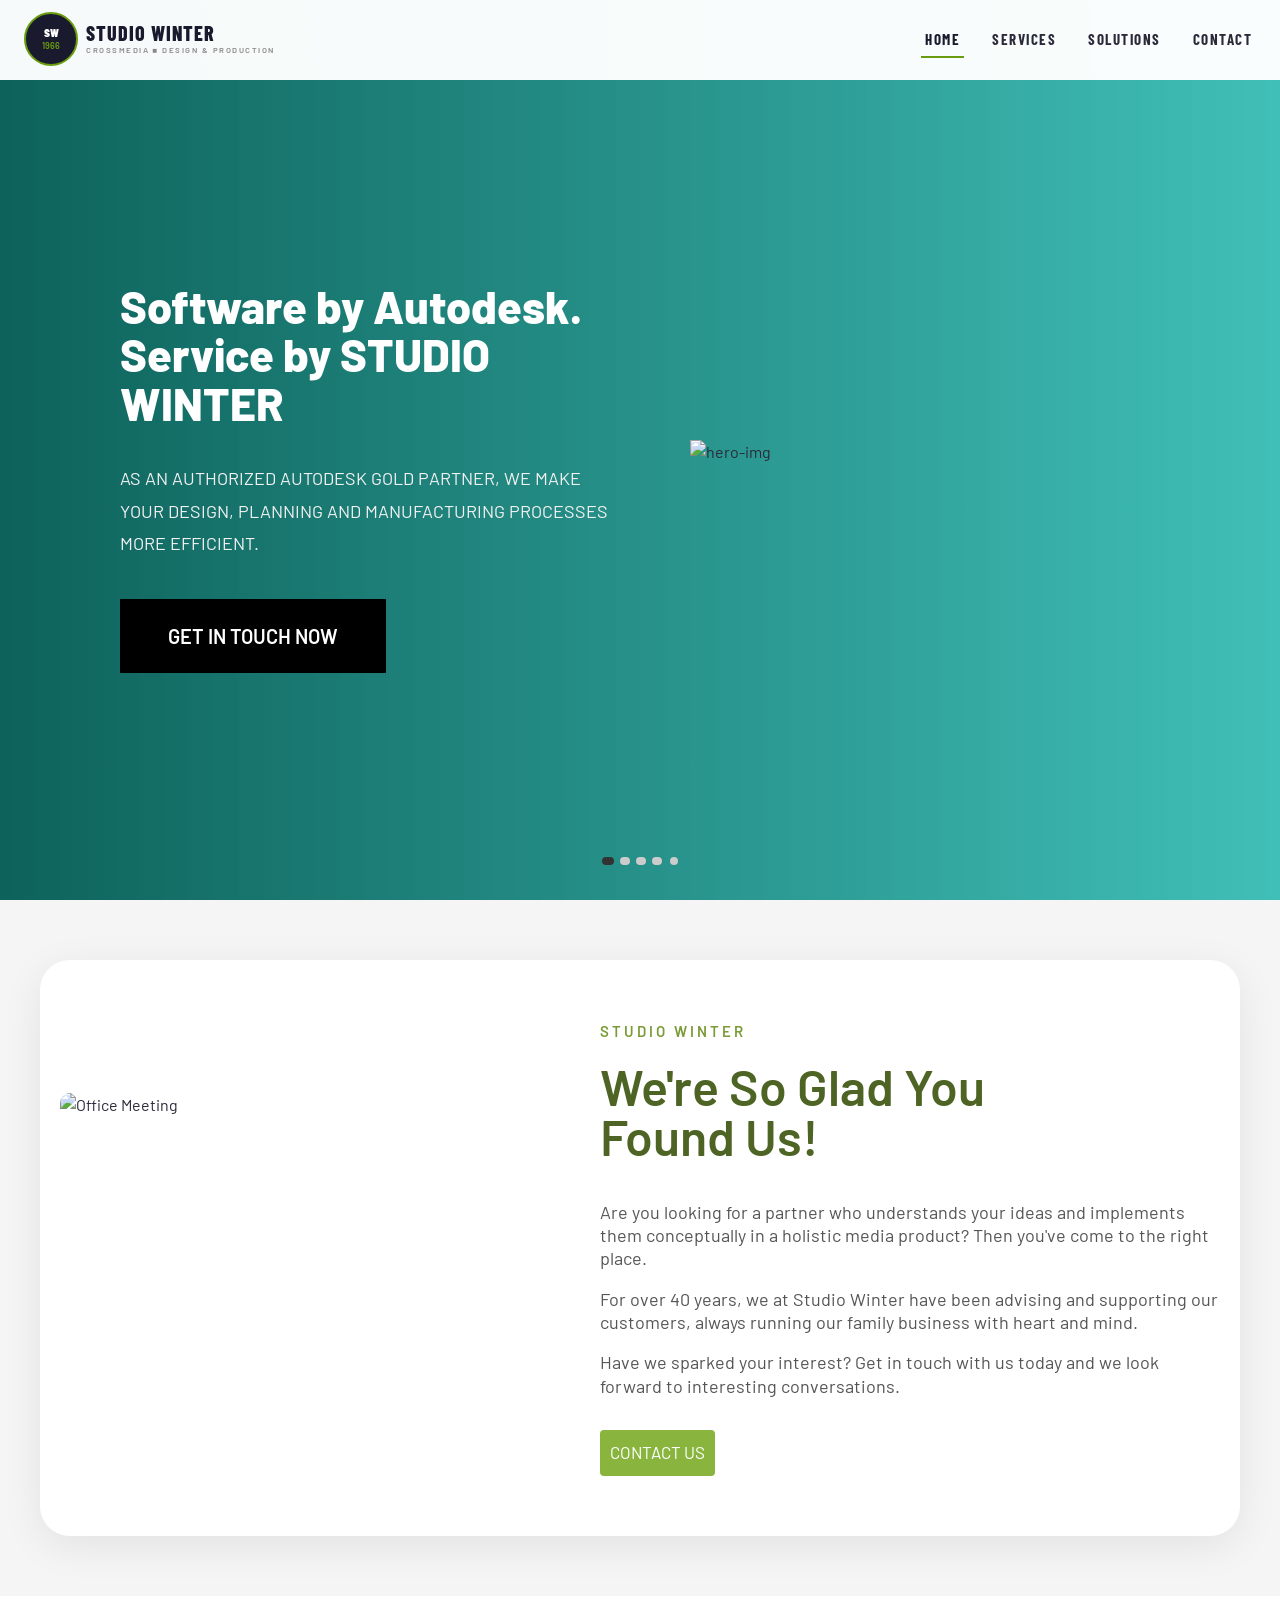
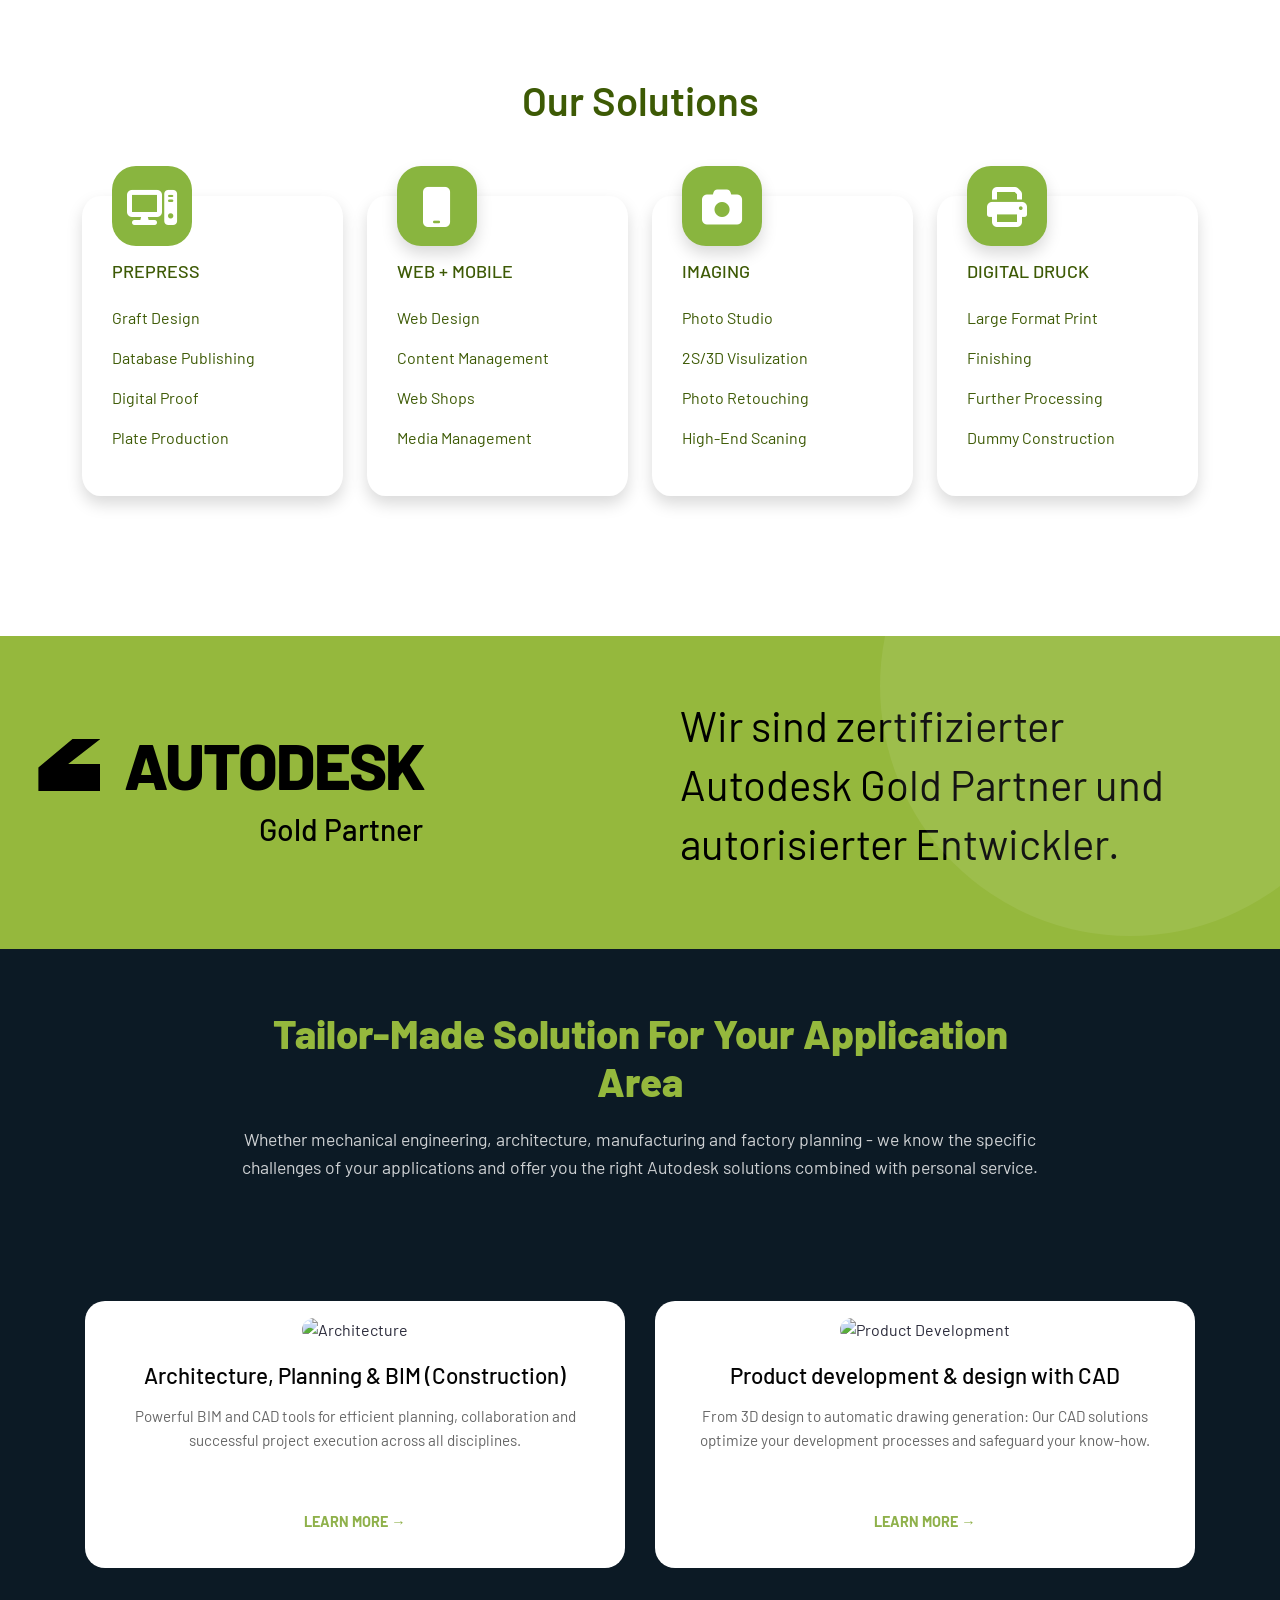
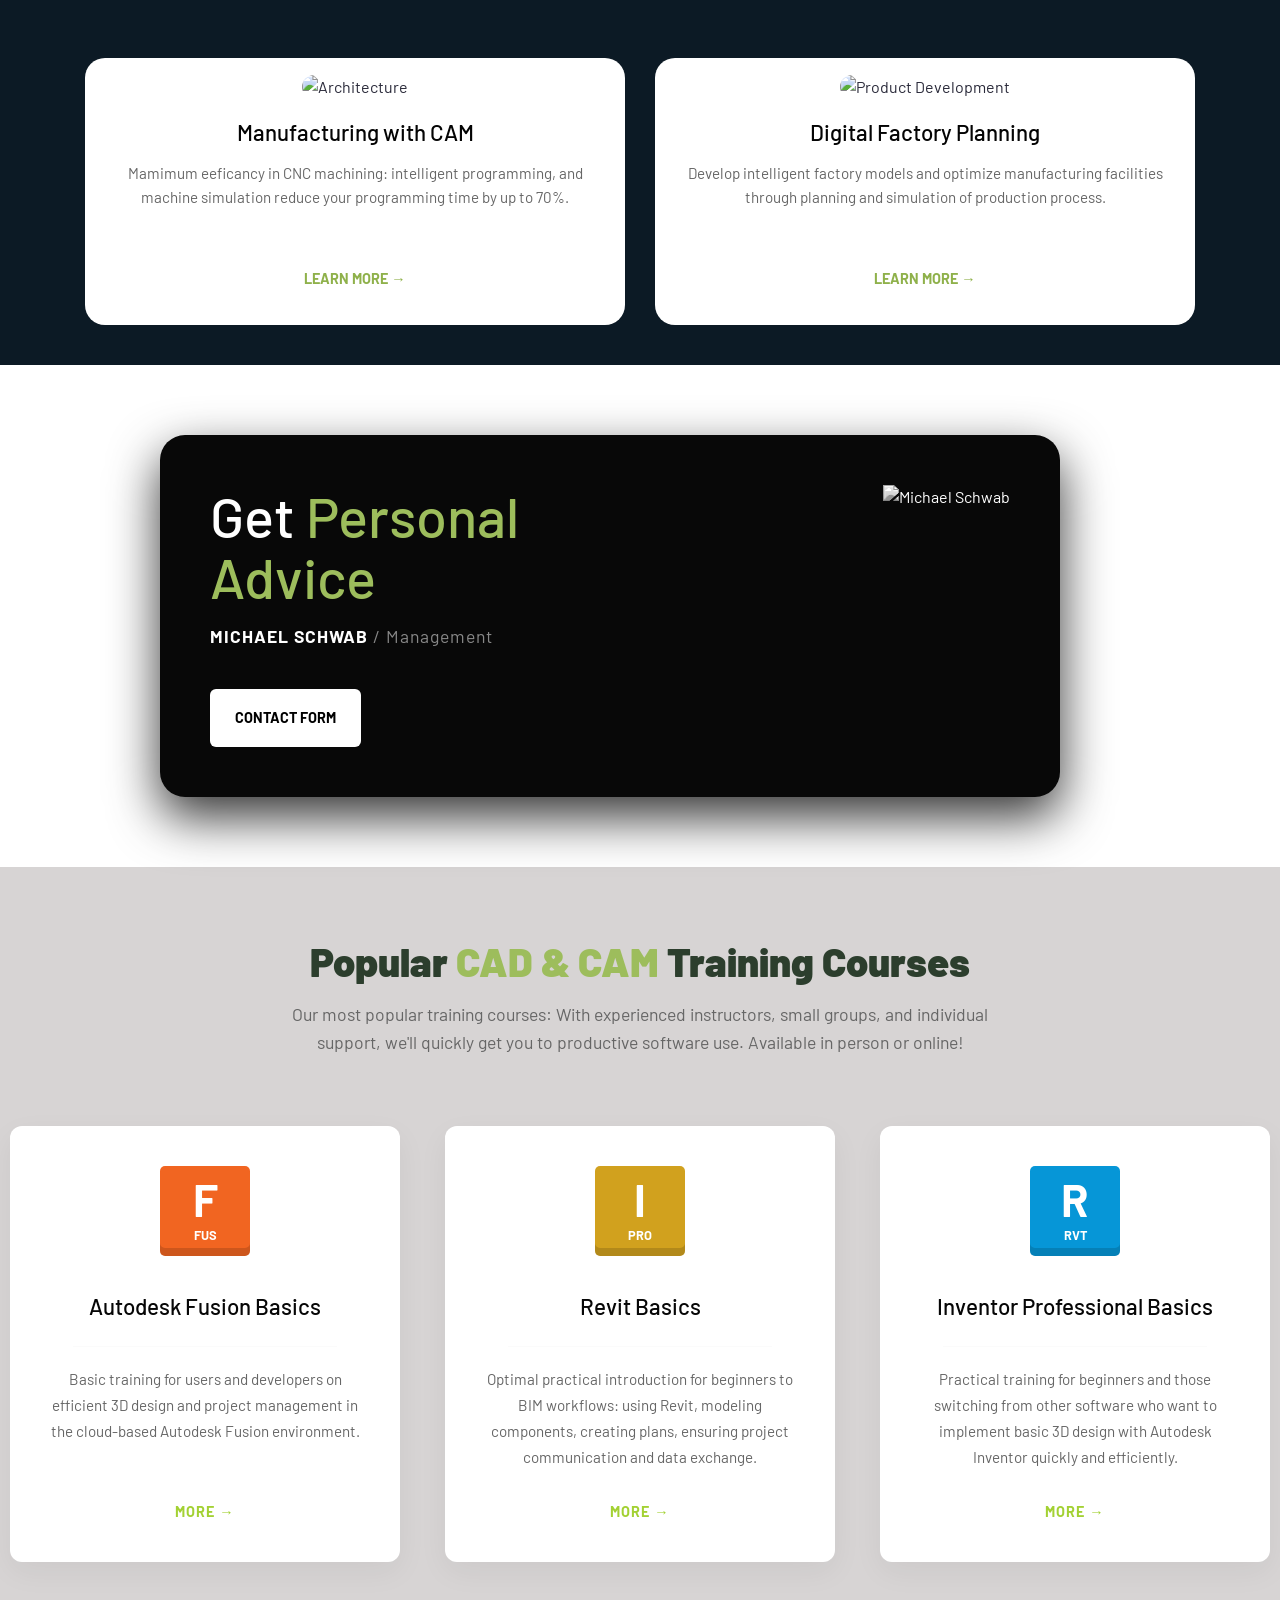
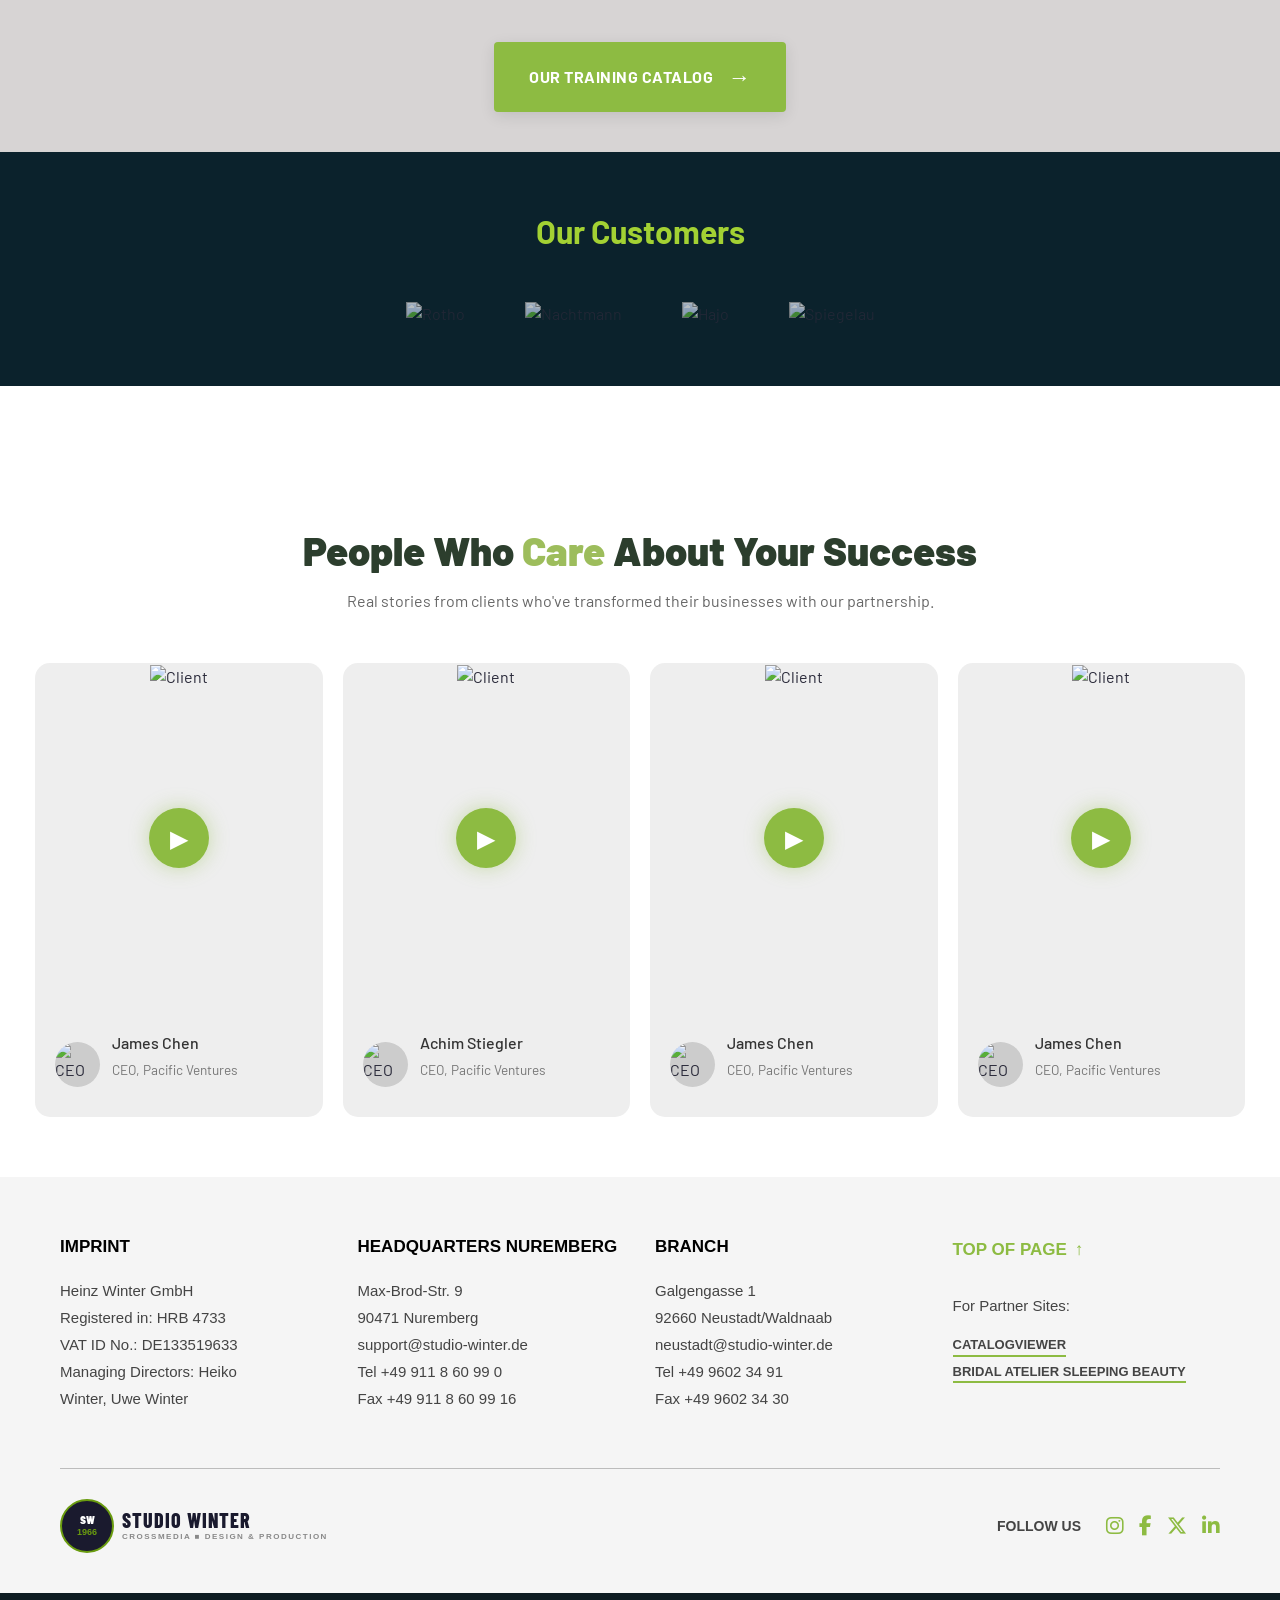
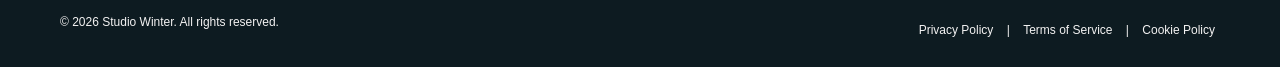
==== index.html @ 92b93064 "Add files via upload" ====
<!DOCTYPE html>
<html lang="en">
<head>
  <meta charset="UTF-8" />
  <meta name="viewport" content="width=device-width, initial-scale=1.0"/>
  <title>Studio Winter – Crossmedia Design & Production</title>
  <link rel="stylesheet" href="https://cdn.jsdelivr.net/npm/bootstrap@5.3.3/dist/css/bootstrap.min.css"/>
  <link rel="stylesheet" href="https://cdnjs.cloudflare.com/ajax/libs/font-awesome/6.5.0/css/all.min.css"/>
  <link href="https://fonts.googleapis.com/css2?family=Barlow+Condensed:wght@400;600;700;800&family=Barlow:wght@300;400;500;600&display=swap" rel="stylesheet"/>
  <link rel="stylesheet" href="style.css"/>
</head>
<body>

<!-- NAVBAR -->
<nav class="navbar navbar-expand-lg fixed-top" id="mainNav">
  <div class="container-fluid px-4">
    <a class="navbar-brand d-flex align-items-center" href="#home">
      <div class="logo-circle me-2">
        <span class="logo-sw">sw</span>
        <span class="logo-year">1966</span>
      </div>
      <div class="logo-text">
        <span class="brand-main">STUDIO WINTER</span>
        <span class="brand-sub">CROSSMEDIA ■ DESIGN & PRODUCTION</span>
      </div>
    </a>
    <button class="navbar-toggler" type="button" data-bs-toggle="collapse" data-bs-target="#navMenu">
      <span class="toggler-icon"></span>
      <span class="toggler-icon"></span>
      <span class="toggler-icon"></span>
    </button>
    <div class="collapse navbar-collapse justify-content-end" id="navMenu">
      <ul class="navbar-nav gap-lg-4">
        <li class="nav-item"><a class="nav-link active" href="#home" data-section="home">HOME</a></li>
        <li class="nav-item"><a class="nav-link" href="#services" data-section="services">SERVICES</a></li>
        <li class="nav-item"><a class="nav-link" href="#solutions" data-section="solutions">SOLUTIONS</a></li>
        <li class="nav-item"><a class="nav-link" href="#contact" data-section="contact">CONTACT</a></li>
      </ul>
    </div>
  </div>
</nav>


<!-- ===================== HERO SLIDER SECTION ===================== -->
<section id="home" class="hero-slider">

  <!-- SLIDE 1 -->
  <div class="hero-slide active-slide">

    <div class="hero-overlay"></div>

    <div class="container-fluid h-100">
      <div class="row h-100 align-items-center">

        <!-- LEFT CONTENT -->
        <div class="col-lg-6 hero-left">

          <h1 class="hero-title">
            Software by Autodesk.<br>
            <span>Service by STUDIO WINTER</span>
          </h1>

          <p class="hero-text">
            AS AN AUTHORIZED AUTODESK GOLD PARTNER,
            WE MAKE YOUR DESIGN, PLANNING AND
            MANUFACTURING PROCESSES MORE EFFICIENT.
          </p>

          <a href="#" class="hero-btn">
            GET IN TOUCH NOW
          </a>

        </div>

        <!-- RIGHT IMAGE -->
        <div class="col-lg-6 hero-right">

          <img src="images\img6.jpg" class="hero-person" alt="hero-img" width="500px" height="400px">

        </div>

      </div>
    </div>

  </div>

  <!-- SLIDE 2 -->
  <div class="hero-slide">

    <div class="hero-overlay second"></div>

    <div class="container-fluid h-100">
      <div class="row h-100 align-items-center">

        <div class="col-lg-6 hero-left">

          <h1 class="hero-title white">
            Creative Digital<br>
            <span>Production Agency</span>
          </h1>

          <p class="hero-text white">
            WE CREATE MODERN DIGITAL EXPERIENCES
            WITH AMAZING VISUALS AND
            POWERFUL USER EXPERIENCE.
          </p>

          <a href="#" class="hero-btn white-btn">
            EXPLORE NOW
          </a>

        </div>

        <div class="col-lg-6 hero-right">

          <img src="images\img4.webp" class="hero-person second-img" alt="" width="500px" height="300px">

        </div>

      </div>
    </div>

  </div>

  <!-- SLIDE 3 -->
  <div class="hero-slide">

    <div class="hero-overlay third"></div>

    <div class="container-fluid h-100">
      <div class="row h-100 align-items-center">

        <div class="col-lg-6 hero-left">

          <h1 class="hero-title green-text">
            Smart Solutions<br>
            <span>For Future Business</span>
          </h1>

          <p class="hero-text green-text">
            AUTOMATION, AI TOOLS,
            MODERN WEB SOLUTIONS
            AND BUSINESS GROWTH.
          </p>

          <a href="#" class="hero-btn green-btn">
            START PROJECT
          </a>

        </div>

        <div class="col-lg-6 hero-right">

          <img src="images\img8.jpg" class="hero-person third-img" alt="" width="500px" height="300px">

        </div>

      </div>
    </div>

  </div>

  <!-- Slider DOTS -->
  <div class="slider-dots">

    <span class="dot active-dot"></span>
    <span class="dot"></span>
    <span class="dot"></span>

  </div>

</section>

  <!-- ================= FOUND SECTION ================= -->

<section class="found-wrapper">

  <div class="found-container">

    <!-- LEFT IMAGE -->
    <div class="found-image-box">

      <img src="images/img2.jpg" alt="Office Meeting" class="found-image">

    </div>

    <!-- RIGHT CONTENT -->
    <div class="found-content">

      <span class="found-tag">
        STUDIO WINTER
      </span>

      <h2 class="found-title">
        We're So Glad You<br>Found Us!
      </h2>

      <p class="found-text">
        Are you looking for a partner who understands your ideas
        and implements them conceptually in a holistic media product?
        Then you've come to the right place.
      </p>

      <p class="found-text">
        For over 40 years, we at Studio Winter have been advising
        and supporting our customers, always running our family business
        with heart and mind.
      </p>

      <p class="found-text">
        Have we sparked your interest?
        Get in touch with us today and we look forward
        to interesting conversations.
      </p>

      <a href="#" class="found-btn">
        CONTACT US
      </a>

    </div>

  </div>

<!-- Section 3 -->
</section>
	<section class="ftco-section" id="services-section">
		<div class="container">
			<div class="row justify-content-center">
				<div class="col-md-12 heading-section text-center ftco-animate mb-5">
					<h2 class="mb-4">Our Solutions</h2>
				</div>
			</div>

			<div class="row">
				<div class="col-md-6 col-lg-3">
					<div class="media block-6 services d-block bg-white rounded-lg shadow ftco-animate">
						<div class="icon d-flex align-items-center justify-content-center"><span class="flaticon-3d-design"><i class="fa-solid fa-computer"></i></span></div>
						<div class="media-body">
							<h3 class="heading mb-4">PREPRESS</h3>
							<p>Graft Design</p>
              <p>Database Publishing</p>
              <p>Digital Proof</p>
              <p>Plate Production</p>
						</div>
					</div> 
				</div>
				<div class="col-md-6 col-lg-3">
					<div class="media block-6 services d-block bg-white rounded-lg shadow ftco-animate">
						<div class="icon shadow d-flex align-items-center justify-content-center"><span class="flaticon-app-development"><i class="fa-solid fa-mobile"></i></span></div>
						<div class="media-body">
							<h3 class="heading mb-4">WEB + MOBILE</h3>
							<p>Web Design</p>
              <p>Content Management </p>
              <p>Web Shops</p>
              <p>Media Management</p>
						</div>  
					</div> 
				</div>
				<div class="col-md-6 col-lg-3">
					<div class="media block-6 services d-block bg-white rounded-lg shadow ftco-animate">
						<div class="icon shadow d-flex align-items-center justify-content-center"><span class="flaticon-web-programming"><i class="fa-solid fa-camera"></i></span></div>
						<div class="media-body">
							<h3 class="heading mb-4">IMAGING</h3>
							<p>Photo Studio</p>
              <p>2S/3D Visulization</p>
              <p>Photo Retouching</p>
              <p>High-End Scaning</p>
						</div>
					</div> 
				</div>
				<div class="col-md-6 col-lg-3">
					<div class="media block-6 services d-block bg-white rounded-lg shadow ftco-animate">
						<div class="icon shadow d-flex align-items-center justify-content-center"><span class="flaticon-branding"><i class="fa-solid fa-print"></i></span></div>
						<div class="media-body">
							<h3 class="heading mb-4">DIGITAL DRUCK</h3>
							<p>Large Format Print</p>
              <p>Finishing</p>
              <p>Further Processing</p>
              <p>Dummy Construction</p>
						</div>
					</div> 
				</div>
			</div>
		</div>
	</section>

  <!--Partner section-->

  <section class="partner-section">

  <div class="containers">

    <!-- LEFT -->
    <div class="partner-left">

      <div class="logo-box">

        <!-- Autodesk Icon -->
        <div class="autodesk-icon"></div>

        <!-- Logo Text -->
        <div class="logo-txt">

          <h2>AUTODESK</h2>

          <span>Gold Partner</span>

        </div>

      </div>

    </div>

    <!-- RIGHT -->
    <div class="partner-right">

      <p>
        Wir sind zertifizierter Autodesk Gold
        Partner und autorisierter Entwickler.
      </p>

    </div>

  </div>

</section>


<div class="main-container">
  
  <!-- Top Heading Section -->
  <div class="section-header">
    <h1>Tailor-Made Solution For Your Application Area</h1>
    <p>Whether mechanical engineering, architecture, manufacturing and factory planning - we know the specific challenges of your applications and offer you the right Autodesk solutions combined with personal service.</p>
  </div>

  <!-- Cards Section -->
  <div class="card-wrapper">
    <!-- Card 1 -->
    <div class="custom-card">
      <div class="img-box">
        <img src="images\img9.jpg" alt="Architecture">
      </div>
      <div class="card-content">
        <h3>Architecture, Planning & BIM (Construction)</h3>
        <p>Powerful BIM and CAD tools for efficient planning, collaboration and successful project execution across all disciplines.</p>
        <a href="#" class="learn-more">LEARN MORE &rarr;</a>
      </div>
    </div>

    <!-- Card 2 -->
    <div class="custom-card">
      <div class="img-box">
        <img src="images\img10.webp" alt="Product Development">
      </div>
      <div class="card-content">
        <h3>Product development & design with CAD</h3>
        <p>From 3D design to automatic drawing generation: Our CAD solutions optimize your development processes and safeguard your know-how.</p>
        <a href="#" class="learn-more">LEARN MORE &rarr;</a>
      </div>
    </div>
    <!-- Card 3 -->
    <div class="custom-card">
      <div class="img-box">
        <img src="images\img11.jpg" alt="Architecture">
      </div>
      <div class="card-content">
        <h3>Manufacturing with CAM </h3>
        <p>Mamimum eeficancy in CNC machining: intelligent programming, and machine simulation reduce your programming time by up to 70%.</p>
        <a href="#" class="learn-more">LEARN MORE &rarr;</a>
      </div>
    </div>

    <!-- Card 4 -->
    <div class="custom-card">
      <div class="img-box">
        <img src="images\img12.jpg" alt="Product Development">
      </div>
      <div class="card-content">
        <h3>Digital Factory Planning</h3>
        <p>Develop intelligent factory models and optimize manufacturing facilities through planning  and simulation of production process.</p>
        <a href="#" class="learn-more">LEARN MORE &rarr;</a>
      </div>
    </div>
  </div>

</div>

<!--ADVICE CARD-->

 <section class="advice-card animate-up">
        <div class="content-box">
            <h1>Get <span class="highlight">Personal Advice</span></h1>
            <p class="name-tag"><strong>MICHAEL SCHWAB</strong> <span class="separator">/</span> Management</p>
            <button id="contactBtn" class="btn">CONTACT FORM</button>
        </div>
        <div class="image-box">
          <img src="images\img13.jpg" alt="Michael Schwab" class="profile-img">
        </div>
  </section>
<!--CAD CAM SECTION-->

<section class="courses-container">
        <!-- हेडर सेक्शन -->
        <div class="header-content animate-fade">
            <h2>Popular <span class="highlight">CAD & CAM</span> Training Courses</h2>
            <p class="sub-text">Our most popular training courses: With experienced instructors, small groups, and individual support, we'll quickly get you to productive software use. Available in person or online!</p>
        </div>

        <!-- कोर्स ग्रिड -->
        <div class="courses-grid">
            
            <!-- कार्ड 1 -->
            <div class="course-card animate-card">
                <div class="icon-box orange">
                    <span class="main-letter">F</span>
                    <span class="sub-tag">FUS</span>
                </div>
                <h3>Autodesk Fusion Basics</h3>
                <hr class="divider">
                <p class="description">Basic training for users and developers on efficient 3D design and project management in the cloud-based Autodesk Fusion environment.</p>
                <a href="#" class="more-link">MORE <span>&rarr;</span></a>
            </div>

            <!-- कार्ड 2 -->
            <div class="course-card animate-card" style="animation-delay: 0.2s;">
                <div class="icon-box yellow">
                    <span class="main-letter">I</span>
                    <span class="sub-tag">PRO</span>
                </div>
                <h3>Revit Basics</h3>
                <hr class="divider">
                <p class="description">Optimal practical introduction for beginners to BIM workflows: using Revit, modeling components, creating plans, ensuring project communication and data exchange.</p>
                <a href="#" class="more-link">MORE <span>&rarr;</span></a>
            </div>

            <!-- कार्ड 3 -->
            <div class="course-card animate-card" style="animation-delay: 0.4s;">
                <div class="icon-box blue">
                    <span class="main-letter">R</span>
                    <span class="sub-tag">RVT</span>
                </div>
                <h3>Inventor Professional Basics</h3>
                <hr class="divider">
                <p class="description">Practical training for beginners and those switching from other software who want to implement basic 3D design with Autodesk Inventor quickly and efficiently.</p>
                <a href="#" class="more-link">MORE <span>&rarr;</span></a>
            </div>

        </div>
        <div class="catalog-footer animate-fade" style="animation-delay: 0.6s;">
          <a href="#" class="catalog-btn">
            OUR TRAINING CATALOG <span class="arrow">&rarr;</span>
          </a>
        </div>
    </section>

    <!--CUSTOMER SECTION-->

   <section class="customers-section">
        <h2 class="section-title">Our Customers</h2>
        
        <div class="logo-container">
            <div class="logo-item"><img src="images\logo1.png" alt="Rotho"></div>
            <div class="logo-item"><img src="images\logo2.jpg" alt="Nachtmann"></div>
            <div class="logo-item"><img src="images\logo3.jpg" alt="Hajo"></div>
            <div class="logo-item"><img src=" images\logo4.avif" alt="Spiegelau"></div>
        </div>
    </section>  
<!--VEDIO TESTIMONIALS SECTION-->

<section class="testimonial-section">
    <div class="header-content animate-fade">
        <h2>People Who <span class="highlight">Care</span> About Your Success</h2>
        <p>Real stories from clients who've transformed their businesses with our partnership.</p>
    </div>

    <!-- vedio card container -->
    <div class="testimonial-grid">
        <!-- card 1 -->
        <div class="story-card animate-up">
            <div class="video-thumb">
                <img src="images\james.jpg" alt="Client">
                <button class="play-btn" onclick="window.open('https://youtu.be', '_blank')"><span>▶</span></button>
            </div>
            <div class="card-footer">
                <img src="images\james.jpg" class="profile-pic" alt="CEO">
                <div class="info">
                    <h4>James Chen</h4>
                    <p>CEO, Pacific Ventures</p>
                </div>
            </div>
        </div>

        <!-- card 2 -->
        <div class="story-card animate-up" style="animation-delay: 0.2s;">
            <div class="video-thumb">
                <img src="images\achim.jpg" alt="Client">
                <button class="play-btn" onclick="window.open('https://youtu.be', '_blank')"><span>▶</span></button>
            </div>
            <div class="card-footer">
                <img src="images\achim.jpg" class="profile-pic" alt="CEO">
                <div class="info">
                    <h4>Achim Stiegler</h4>
                    <p>CEO, Pacific Ventures</p>
                </div>
            </div>
        </div>

        <!-- card 3 -->
        <div class="story-card animate-up" style="animation-delay: 0.4s;">
            <div class="video-thumb">
                <img src="images\achim.jpg" alt="Client">
                <button class="play-btn" onclick="window.open('https://youtu.be', '_blank')"><span>▶</span></button>
            </div>
            <div class="card-footer">
                <img src="images\achim.jpg" class="profile-pic" alt="CEO">
                <div class="info">
                    <h4>James Chen</h4>
                    <p>CEO, Pacific Ventures</p>
                </div>
            </div>
        </div>

        <!-- card 4 -->
        <div class="story-card animate-up" style="animation-delay: 0.6s;">
            <div class="video-thumb">
                <img src="images\james.jpg" alt="Client">
                <button class="play-btn" onclick="window.open('https://youtu.be', '_blank')"><span>▶</span></button>
            </div>
            <div class="card-footer">
                <img src="images\james.jpg" class="profile-pic" alt="CEO">
                <div class="info">
                    <h4>James Chen</h4>
                    <p>CEO, Pacific Ventures</p>
                </div>
            </div>
        </div>
    </div>
    <div class="slider-dots">
        <span class="dot active"></span>
        <span class="dot"></span>
        <span class="dot"></span>
        <span class="dot"></span>
        <span class="dot"></span>
    </div>
</section>
<footer class="main-footer">
    <div class="footer-container">
        <!-- टॉप पार्ट: 4 कॉलम -->
        <div class="footer-top">
            <div class="footer-col">
                <h3>IMPRINT</h3>
                <p>Heinz Winter GmbH<br>
                Registered in: HRB 4733<br>
                VAT ID No.: DE133519633<br>
                Managing Directors: Heiko<br>
                Winter, Uwe Winter</p>
            </div>
            <div class="footer-col">
                <h3>HEADQUARTERS NUREMBERG</h3>
                <p>Max-Brod-Str. 9<br>
                90471 Nuremberg<br>
                support@studio-winter.de<br>
                Tel +49 911 8 60 99 0<br>
                Fax +49 911 8 60 99 16</p>
            </div>
            <div class="footer-col">
                <h3>BRANCH</h3>
                <p>Galgengasse 1<br>
                92660 Neustadt/Waldnaab<br>
                neustadt@studio-winter.de<br>
                Tel +49 9602 34 91<br>
                Fax +49 9602 34 30</p>
            </div>
            <div class="footer-col top-page-col">
                <a href="#" class="top-page">TOP OF PAGE <span class="arrow">↑</span></a>
                <div class="partner-sites">
                    <p>For Partner Sites:</p>
                    <a href="#">CATALOGVIEWER</a>
                    <a href="#">BRIDAL ATELIER SLEEPING BEAUTY</a>
                </div>
            </div>
        </div>

        <hr class="footer-line">

        
        <div class="footer-middle">
            <div class="footer-logo">
              <a class="navbar-brand d-flex align-items-center" href="#home">
      <div class="logo-circle me-2">
        <span class="logo-sw">sw</span>
        <span class="logo-year">1966</span>
      </div>
      <div class="logo-text">
        <span class="brand-main">STUDIO WINTER</span>
        <span class="brand-sub">CROSSMEDIA ■ DESIGN & PRODUCTION</span>
      </div>
    </a>
            </div>
            <div class="social-links">
                <span>FOLLOW US</span>
                <a href="#"><i class="fab fa-instagram"></i></a>
                <a href="#"><i class="fab fa-facebook-f"></i></a>
                <a href="#"><i class="fab fa-x-twitter"></i></a>
                <a href="#"><i class="fab fa-linkedin-in"></i></a>
            </div>
        </div>
    </div>

    <!-- बॉटम पार्ट: कॉपीराइट और लीगल लिंक्स -->
    <div class="footer-bottom">
        <div class="footer-container bottom-flex">
            <p>© 2026 Studio Winter. All rights reserved.</p>
            <div class="legal-links">
                <a href="#">Privacy Policy</a>
                <span>|</span>
                <a href="#">Terms of Service</a>
                <span>|</span>
                <a href="#">Cookie Policy</a>
            </div>
        </div>
    </div>
</footer>

<script src="https://cdn.jsdelivr.net/npm/bootstrap@5.3.3/dist/js/bootstrap.bundle.min.js"></script>
<script src="script.js"></script>
</body>
</html>
---- style.css ----
/* ============================================================
   STUDIO WINTER — Complete CSS
   ============================================================ */

:root {
  --sw-green: #6a9c0f;
  --sw-dark-green: #3d5a05;
  --sw-teal: #2ab4b4;
  --sw-dark-teal: #1a8080;
  --sw-pink: #e91e8c;
  --sw-blue: #1e90e9;
  --sw-dark: #1a1a2e;
  --sw-text: #2a2a3a;
  --sw-light-bg: #f4f6f0;
  --sw-white: #ffffff;
  --nav-h: 80px;
  --transition: all 0.4s cubic-bezier(0.25, 0.46, 0.45, 0.94);
}

* { margin: 0; padding: 0; box-sizing: border-box; }
html { scroll-behavior: smooth; }

body {
  font-family: 'Barlow', sans-serif;
  color: var(--sw-text);
  overflow-x: hidden;
}

/* ======= NAVBAR ======= */
#mainNav {
  height: var(--nav-h);
  background: rgba(255,255,255,0.97);
  backdrop-filter: blur(12px);
  border-bottom: 2px solid transparent;
  transition: var(--transition);
  z-index: 1000;
}
#mainNav.scrolled {
  box-shadow: 0 4px 30px rgba(0,0,0,0.12);
  border-color: var(--sw-green);
}

/* Logo */
.logo-circle {
  width: 54px; height: 54px;
  border: 2px solid var(--sw-green);
  border-radius: 50%;
  display: flex; flex-direction: column;
  align-items: center; justify-content: center;
  background: var(--sw-dark);
  flex-shrink: 0;
  transition: var(--transition);
}
.logo-circle:hover { transform: rotate(10deg) scale(1.1); }
.logo-circle.small { width: 42px; height: 42px; }
.logo-sw { font-family: 'Barlow Condensed', sans-serif; color: var(--sw-white); font-size: 14px; font-weight: 800; letter-spacing: -0.5px; line-height: 1; }
.logo-year { color: var(--sw-green); font-size: 9px; font-weight: 600; }
.brand-main { font-family: 'Barlow Condensed', sans-serif; font-size: 20px; font-weight: 800; letter-spacing: 1px; color: var(--sw-dark); display: block; line-height: 1.1; }
.brand-sub { font-size: 8px; font-weight: 600; letter-spacing: 1.5px; color: #888; display: block; }

/* Nav links */
.nav-link {
  font-family: 'Barlow Condensed', sans-serif;
  font-weight: 700;
  font-size: 15px;
  letter-spacing: 1.5px;
  color: var(--sw-text) !important;
  padding: 8px 4px !important;
  position: relative;
  transition: var(--transition);
}
.nav-link::after {
  content: '';
  position: absolute;
  bottom: 0; left: 0;
  width: 0; height: 2px;
  background: var(--sw-green);
  transition: width 0.3s ease;
}
.nav-link:hover::after,
.nav-link.active::after { width: 100%; }
.nav-link.active { color: var(--sw-dark) !important; }

/* Hamburger */
.navbar-toggler { border: none; background: none; padding: 8px; }
.navbar-toggler:focus { box-shadow: none; }
.toggler-icon {
  display: block; width: 24px; height: 2px;
  background: var(--sw-dark); margin: 5px 0;
  transition: var(--transition);
}

/* ======= HERO SECTION ======= */
/* ================= HERO SLIDER ================= */

.hero-slider{
  width:100%;
  height:100vh;
  position:relative;
  overflow:hidden;
}

/* SLIDES */

.hero-slide{
  width:100%;
  height:100vh;

  position:absolute;
  top:0;
  left:0;

  opacity:0;
  visibility:hidden;

  transition:1.2s ease-in-out;

  overflow:hidden;
}

.hero-slide.active-slide{
  opacity:1;
  visibility:visible;
  z-index:5;
}

/* BACKGROUNDS */

.hero-overlay{
  position:absolute;
  width:100%;
  height:100%;

  background:
  linear-gradient(
    90deg,
    rgba(0,90,82,0.95),
    rgba(0,170,160,0.75)
  );

  z-index:-1;
}

.hero-overlay.second{
  background:
  linear-gradient(
    120deg,
    #101010,
    #3b3b3b,
    #111
  );
}

.hero-overlay.third{
  background:
  linear-gradient(
    135deg,
    #0f1b00,
    #6da100,
    #0d1200
  );
}

/* LEFT SIDE */

.hero-left{
  padding-left:120px;
  z-index:10;
}

/* TITLES */

.hero-title{
  font-size:45px;
  font-weight:800;
  line-height:1.08;
  color:white;
  margin-bottom:35px;
  margin-top:55px;
  animation:fadeUp 1s ease;
}

.hero-title span{
  display:block;
}

.hero-title.white{
  color:white;
}

.hero-title.green-text{
  color:#ffffff;
}

/* TEXT */

.hero-text{
  font-size:18px;
  line-height:1.8;
  max-width:720px;
  color:#f2f2f2;
  margin-bottom:40px;
  animation:fadeUp 1.4s ease;
}

.hero-text.white{
  color:#ddd;
}

.hero-text.green-text{
  color:#e5ffd3;
}

/* BUTTON */

.hero-btn{
  display:inline-block;

  background:black;
  color:white;
  text-decoration:none;
  padding:22px 48px;
  font-size:20px;
  font-weight:600;
  transition:0.4s ease;
  animation:fadeUp 1.8s ease;
}

.hero-btn:hover{
  transform:translateY(-6px);
}

.white-btn{
  background:white;
  color:black;
}

.green-btn{
  background:#d5ff4f;
  color:black;
}

/* RIGHT SIDE */

.hero-right{
  position:relative;
  height:100%;
}

/* IMAGES */

.hero-person{
  position:absolute;
  bottom:60px;
  right: 90px;
  object-fit:cover;
  animation:floatImage 5s ease-in-out infinite;
}

.second-img{
  right:90px;
}

.third-img{
  right:90px;
}

/* BUTTONS */

.slide-arrow{
  position:absolute;
  top:50%;
  transform:translateY(-50%);

  width:60px;
  height:60px;

  border:none;

  background:rgba(255,255,255,0.18);

  color:white;

  font-size:28px;

  backdrop-filter:blur(10px);

  z-index:30;

  transition:0.4s ease;
}

.slide-arrow:hover{
  background:white;
  color:black;
}

.prev-slide{
  left:25px;
}

.next-slide{
  right:25px;
}

/* DOTS */

.slider-dots{
  position:absolute;
  bottom:35px;
  left:50%;

  transform:translateX(-50%);

  display:flex;
  gap:15px;

  z-index:50;
}

.dot{
  width:14px;
  height:14px;

  border-radius:50%;

  background:rgba(255,255,255,0.4);

  cursor:pointer;

  transition:0.4s ease;
}

.active-dot{
  width:42px;
  border-radius:20px;
  background:white;
}

/* ANIMATIONS */

@keyframes fadeUp{

  from{
    opacity:0;
    transform:translateY(60px);
  }

  to{
    opacity:1;
    transform:translateY(0);
  }

}

@keyframes floatImage{

  0%{
    transform:translateY(0px);
  }

  50%{
    transform:translateY(-14px);
  }

  100%{
    transform:translateY(0px);
  }

}

/* RESPONSIVE */

@media(max-width:991px){

  .hero-left{
    padding:50px 30px;
  }

  .hero-title{
    font-size:50px;
  }

  .hero-text{
    font-size:18px;
  }

  .hero-right{
    display:none;
  }

}

/* ================= FOUND SECTION ================= */

.found-wrapper{
  width:100%;
  padding:60px 30px;
  background:#f5f5f5;
}

/* MAIN BOX */

.found-container{
  max-width:1200px;
  margin:auto;
  display:flex;
  align-items:center;
  background:#ffffff;
  border-radius:30px;
  overflow:hidden;
  box-shadow: 0 10px 40px rgba(0,0,0,0.08);

}

/* ================= LEFT IMAGE ================= */

.found-image-box{
  width:45%;
  position:relative;
  min-height:350px;
  overflow:hidden;
}

.found-image{
  max-width:100%;
  height:100%;
  border-radius:30px;
  position:absolute;
  inset:0;
  padding: 20px;
  object-fit:cover;
  transition:1.2s ease;
}

.found-image-box:hover .found-image{
  transform:scale(1.08);
}

/* OVERLAY */

.image-overlay{

  position:absolute;
  inset:0;
  background:
  linear-gradient(
    to right,
    rgba(0,0,0,0.15),
    rgba(0,0,0,0.02)
  );

}

/* ================= RIGHT CONTENT ================= */

.found-content{
  width:55%;
  padding:60px 20px;
  display:flex;
  flex-direction:column;
  justify-content:center;
}

/* TAG */

.found-tag{
  font-size:15px;
  font-weight:600;
  letter-spacing:3px;
  color:#7b9b36;
  margin-bottom:18px;
}

/* TITLE */

.found-title{

  font-size:50px;
  line-height:1;
  font-weight:600;
  color:#4e6424;
  margin-bottom:40px;
}

/* TEXT */

.found-text{

  font-size:18px;
  line-height:1.3;
  color:#555;
  margin-bottom:17px;
}

/* BUTTON */

.found-btn{
  width:max-content;
  margin-top:15px;
  padding:10px;
  background:#89b53f;
  color:#fff;
  text-decoration:none;
  font-size:17px;
  font-weight:400;
  transition:0.4s ease;
  border-radius:4px;
}

.found-btn:hover{
  background:#6e952b;
  transform:translateY(-5px);
}

/* ================= RESPONSIVE ================= */

@media(max-width:1200px){

  .found-title{
    font-size:58px;
  }

  .found-content{
    padding:70px 45px;
  }

}

@media(max-width:991px){

  .found-container{
    flex-direction:column;
  }

  .found-image-box,
  .found-content{
    width:100%;
  }

  .found-image-box{
    min-height:500px;
  }

  .found-content{
    padding:50px 30px;
  }

  .found-title{
    font-size:52px;
  }

  .found-text{
    font-size:18px;
  }

}

@media(max-width:576px){

  .found-wrapper{
    padding:50px 15px;
  }

  .found-title{
    font-size:42px;
  }

  .found-btn{
    width:100%;
    text-align:center;
  }

}
/* ======= REVEAL ANIMATIONS ======= */
.reveal-section { opacity: 1; }
.reveal-card {
  opacity: 0;
  transform: translateY(40px);
  transition: opacity 0.7s ease var(--delay, 0s), transform 0.7s ease var(--delay, 0s);
}
.reveal-card.revealed { opacity: 1; transform: translateY(0); }
.reveal-left { opacity: 0; transform: translateX(-50px); transition: opacity 0.8s ease, transform 0.8s ease; }
.reveal-right { opacity: 0; transform: translateX(50px); transition: opacity 0.8s ease, transform 0.8s ease; }
.reveal-left.revealed,
.reveal-right.revealed { opacity: 1; transform: translateX(0); }

/* ======= RESPONSIVE ======= */
@media (max-width: 991px) {
  .hero-section { height: auto; min-height: 100vh; }
  .hero-slide { position: relative; height: auto; padding: 40px 0; }
  .hero-slide:not(.active-slide) { display: none; }
  .hero-visual { margin-top: 20px; }
  .badge-1 { top: auto; left: auto; bottom: 250px; left: 10px; }
  .badge-2 { top: auto; bottom: 180px; left: 10px; }
  .floating-dot { top: 10px; right: 10px; }
  .stat-badge { bottom: 10px; right: 10px; }
  .sale-badge { top: 10px; right: 10px; }
  .slide-arrow { display: none; }
  .feature-visual { max-width: 300px; aspect-ratio: 1; }
  .fv-card { padding: 12px; }
  .fv-card strong { font-size: 14px; }
}
@media (max-width: 767px) {
  .hero-heading { font-size: 2rem; }
  .services-section,
  .solutions-section,
  .contact-section { padding: 60px 0; }
  .stat-item { border-right: none; border-bottom: 1px solid rgba(255,255,255,0.1); }
  .cta-banner { padding: 30px 20px; }
  .contact-form-wrapper { padding: 25px 18px; }
  .footer-bottom { flex-direction: column; text-align: center; }
  .navbar-collapse { background: #fff; padding: 20px; margin-top: 10px; border-radius: 12px; box-shadow: 0 8px 30px rgba(0,0,0,0.12); }
}


.ftco-section {
  padding: 5em 0;
  position: relative;
  color: var(--sw-dark-green);
 }
  @media (max-width: 767.98px) {
    .ftco-section {
      padding: 6em 0; } }

.ftco-no-pt {
  padding-top: 0 !important; }

.ftco-no-pb {
  padding-bottom: 0 !important; }

.ftco-bg-dark {
  background: #3c312e; }

.media .ftco-icon {
  width: 100px; }
  .media .ftco-icon span {
    color: #b1b493; }
.media {
  display: -webkit-box;
  display: -ms-flexbox;
  display: flex;
  -webkit-box-align: start;
  -ms-flex-align: start;
  align-items: flex-start; }

.media-body {
  -webkit-box-flex: 1;
  -ms-flex: 1;
  flex: 1; }
#map {
  width: 100%; }
  @media (max-width: 767.98px) {
    #map {
      height: 300px; } }

@-webkit-keyframes pulse {
  0% {
    -webkit-box-shadow: 0 0 0 0 rgba(177, 180, 147, 0.4); }
  70% {
    -webkit-box-shadow: 0 0 0 30px rgba(177, 180, 147, 0); }
  100% {
    -webkit-box-shadow: 0 0 0 0 rgba(177, 180, 147, 0); } }

@keyframes pulse {
  0% {
    -moz-box-shadow: 0 0 0 0 rgba(177, 180, 147, 0.4);
    -webkit-box-shadow: 0 0 0 0 rgba(177, 180, 147, 0.4);
    box-shadow: 0 0 0 0 rgba(177, 180, 147, 0.4); }
  70% {
    -moz-box-shadow: 0 0 0 30px rgba(177, 180, 147, 0);
    -webkit-box-shadow: 0 0 0 30px rgba(177, 180, 147, 0);
    box-shadow: 0 0 0 30px rgba(177, 180, 147, 0); }
  100% {
    -moz-box-shadow: 0 0 0 0 rgba(177, 180, 147, 0);
    -webkit-box-shadow: 0 0 0 0 rgba(177, 180, 147, 0);
    box-shadow: 0 0 0 0 rgba(177, 180, 147, 0); } }


    .ftco-about .img-about {
  width: 100%;
  z-index: 0;
  position: relative; }
  .ftco-about .img-about .img {
    display: block;
    width: 100%;
    position: relative;
    z-index: 1;
    -webkit-box-shadow: -20px 20px 69px -27px rgba(0, 0, 0, 0.33);
    -moz-box-shadow: -20px 20px 69px -27px rgba(0, 0, 0, 0.33);
    box-shadow: -20px 20px 69px -27px rgba(0, 0, 0, 0.33); }

.ftco-about ul.about-info {
  display: inline-block;
  padding: 0;
  margin: 0;
  width: 100%; }
  .ftco-about ul.about-info li {
    list-style: none;
    margin-bottom: 10px; }
    .ftco-about ul.about-info li span {
      width: calc(100% - 130px);
      font-weight: 600;
      color: #b1b493; }
      .ftco-about ul.about-info li span:first-child {
        font-weight: 600;
        color: #000000;
        width: 130px; }

.ftco-about .my-interest {
  margin-top: 30px; }
  .ftco-about .my-interest .interest-wrap {
    width: 25%;
    border-left: 2px solid #b1b493;
    padding-left: 10px; }
    @media (max-width: 1199.98px) {
      .ftco-about .my-interest .interest-wrap {
        width: 50%;
        float: left;
        margin-bottom: 10px; } }
    .ftco-about .my-interest .interest-wrap .icon {
      width: 30px;
      height: 30px;
      border-radius: 50%;
      background: #b1b493; }
      .ftco-about .my-interest .interest-wrap .icon span {
        color: #000000;
        font-size: 18px; }
    .ftco-about .my-interest .interest-wrap .text {
      font-weight: 600;
      color: #000000;
      padding-left: 5px; }

.services {
  -moz-transition: all 0.3s ease;
  -o-transition: all 0.3s ease;
  -webkit-transition: all 0.3s ease;
  -ms-transition: all 0.3s ease;
  transition: all 0.3s ease;
  width: 100%;
  padding: 30px;
  border-radius: 7%;
  margin-bottom: 60px; }
  .services .icon {
    line-height: 1.3;
    position: relative;
    margin-top: -60px;
    width: 80px;
    height: 80px;
    background: #89b53f;
    border-radius: 30%;
    margin-bottom: 15px;
    -moz-transition: all 0.3s ease;
    -o-transition: all 0.3s ease;
    -webkit-transition: all 0.3s ease;
    -ms-transition: all 0.3s ease;
    transition: all 0.3s ease; }
    .services .icon span {
      font-size: 40px;
      color: #fff; }
  .services .media-body h3 {
    font-size: 18px;
    font-weight: 500; }
  .services:hover {
    background: #89b53f !important; }
    .services:hover .icon {
      background: #fff;
      margin-left: 20px; }
      .services:hover .icon span {
        color:#89b53f; }
    .services:hover h3 {
      color: #fff; }
    .services:hover .media-body {
      color: rgba(255, 255, 255, 0.8); }
.heading-section .subheading {
  font-size: 13px;
  font-weight: 700;
  display: block;
  margin-bottom: 5px;
  text-transform: uppercase;
  color: black;
  color: #b1b493;
  letter-spacing: 3px; }

.heading-section h2 {
  font-size: 40px;
  font-weight: 600; 
}
  @media (max-width: 767.98px) {
    .heading-section h2 {
      font-size: 28px;
    margin-bottom: 40px; } }

.heading-section.heading-section-white .subheading {
  color: rgba(255, 255, 255, 0.9) !important; }

.heading-section.heading-section-white h2 {
  color: #fff; }

.heading-section.heading-section-white p {
  color: rgba(255, 255, 255, 0.9); }


  /* SECTION */

.partner-section{
    width:100%;
    background:#95b83d;
    padding:60px 3%;
    position:relative;
    overflow:hidden;
}

/* CONTAINER */

.containers{
    max-width:1500px;
    margin:auto;

    display:flex;
    align-items:center;
    justify-content:space-between;
    gap:80px;
}

/* LEFT SIDE */

.partner-left{
    flex:1;
}

/* LOGO BOX */

.logo-box{
    display:flex;
    align-items:flex-start;
    gap:24px;

    animation:leftFade 1.2s ease;
}

/* AUTODESK ICON */

.autodesk-icon{
    width:62px;
    height:52px;
    background:#000;

    clip-path: polygon(
        0 100%,
        0 55%,
        55% 0,
        100% 0,
        48% 48%,
        100% 48%,
        100% 100%
    );

    margin-top:6px;
}

/* LOGO TEXT */

.logo-txt h2{
    font-size:64px;
    font-weight:800;
    color:#000;
    line-height:1;
    letter-spacing:-2px;
}

.logo-txt span{
    display:block;
    text-align:right;
    font-size:30px;
    margin-top:10px;
    font-weight:500;
    color:#000;
}

/* RIGHT SIDE */

.partner-right{
    flex:1;

    animation:rightFade 1.2s ease;
}

.partner-right p{
    font-size:42px;
    line-height:1.4;
    color:#000;
    font-weight:400;
    max-width:700px;
}

/* ANIMATION */

@keyframes leftFade{

    from{
        opacity:0;
        transform:translateX(-80px);
    }

    to{
        opacity:1;
        transform:translateX(0);
    }

}

@keyframes rightFade{

    from{
        opacity:0;
        transform:translateX(80px);
    }

    to{
        opacity:1;
        transform:translateX(0);
    }

}

/* HOVER EFFECT */

.partner-section::before{
    content:"";

    position:absolute;
    width:500px;
    height:500px;

    background:rgba(255,255,255,0.08);

    border-radius:50%;

    top:-200px;
    right:-100px;

    transition:0.6s;
}

.partner-section:hover::before{
    transform:scale(1.2);
}

/* RESPONSIVE */

@media(max-width:1100px){

    .containers{
        flex-direction:column;
        align-items:flex-start;
        gap:50px;
    }

    .logo-txt h2{
        font-size:52px;
    }

    .partner-right p{
        font-size:32px;
    }

}

@media(max-width:768px){

    .partner-section{
        padding:70px 25px;
    }

    .logo-box{
        gap:18px;
    }

    .autodesk-icon{
        width:45px;
        height:40px;
    }

    .logo-txt h2{
        font-size:38px;
    }

    .logo-txt span{
        font-size:22px;
    }

    .partner-right p{
        font-size:24px;
        line-height:1.5;
    }

}
.main-container {
  background-color: #0c1a25; /* Dark background */
  padding: 60px 20px;
  text-align: center; /* Heading ko center karne ke liye */
}

.section-header {
  max-width: 800px; /* Heading zyada phaili hui na dikhe */
  margin: 0 auto 40px; /* Neeche space dene ke liye */
  color: white;
}

.section-header h1 {
  font-size: 2.5rem;
  margin-bottom: 20px;
  color: #95b83d;;
  font-weight:800;
}

.section-header p {
  font-size: 1.1rem;
  opacity: 0.8;
  line-height: 1.6;
}

.card-wrapper {
  display: flex;
  justify-content: center;
  gap: 30px;
  max-width: 1200px;
  margin: 0 auto;
  display: grid;
  grid-template-columns: 45% 45%;
}

.img-box img {
  width: 100%;
  height: 200px;
  object-fit: cover;
  border-radius: 15px; /* Image ke corners bhi round hain */
}

.card-content {
  padding: 20px 10px;
}

.card-content h3 {
  font-size: 1.4rem;
  margin-bottom: 15px;
  color: #040404;
}

.card-content p {
  color: #666;
  font-size: 0.95rem;
  line-height: 1.6;
  margin-bottom: 25px;
  min-height: 80px; /* Paragraph ki height barabar rakhne ke liye */
}

.learn-more {
  text-decoration: none;
  color: #8fb14b; /* Greenish color from image */
  font-weight: bold;
  font-size: 0.9rem;
  align-self: flex-end; /* "Learn More" ko right side lane ke liye */
  margin-top: auto;
}
.learn-more:hover{
  color:#50632b ;
}
/* Card par hover effect */
.custom-card {
  transition: transform 0.3s ease, box-shadow 0.3s ease; /* Smoothness ke liye */
  cursor: pointer;
  background: #fff;
  border-radius: 20px; /* Rounded corners */
  overflow: hidden; 
  flex: 1;
   padding: 15px;
  opacity: 1; 
  transform: translateY(50px); 
  margin: 30px 0;
}

.custom-card:hover {
  transform: translateY(-10px) !important; /* Halka upar uthega */
  box-shadow: 0 10px 30px rgba(0,0,0,0.5); /* Shadow dark background par achhi lagegi */
}

/* Learn More button par effect */
.learn-more {
  transition: transform 0.2s ease;
}
.learn-more:hover {
  transform: translateX(5px); /* Arrow thoda move karega */
}

/* JS se active hone par class */
.custom-card.reveal {
  opacity: 1;
  transform: translateY(0);
}
@media (max-width: 992px) {
  .card-wrapper {
    gap: 20px; /* Spacing thodi kam */
    padding: 0 20px;
  }
  
  .section-header h1 {
    font-size: 2rem; /* Heading thodi choti */
  }
}

/* --- MOBILE PHONES (Max 768px) --- */
@media (max-width: 768px) {
  .main-container {
    padding: 40px 15px; /* Side spacing kam */
  }
  .card-wrapper{
    grid-template-columns: 100%;
  }

  .section-header {
    text-align: left; /* Mobile par left-align aksar zyada professional lagta hai */
    margin-bottom: 30px;
  }

  .section-header h1 {
    font-size: 1.8rem;
    line-height: 1.2;
  }

  .section-header p {
    font-size: 1rem;
  }

  .card-wrapper {
    flex-direction: column; /* Cards ek ke niche ek aayenge */
    align-items: center;
  }

  .custom-card {
    width: 100%; /* Card poori width lega */
    max-width: 400px; /* Mobile par bahut zyada chouda na dikhe */
    margin-bottom: 20px;
    transform: translateY(30px); /* Mobile ke liye initial animation position kam rakhi hai */
  }

  .img-box img {
    height: 180px; /* Mobile par image ki height thodi kam */
  }

  .card-content h3 {
    font-size: 1.2rem;
  }
}

/* --- VERY SMALL DEVICES (Max 480px) --- */
@media (max-width: 480px) {
  .section-header h1 {
    font-size: 1.5rem;
  }
  
  .learn-more {
    font-size: 0.8rem; /* Chota button for small screens */
  }
}


.advice-card {
    background-color: #080808;
    color: #fff;
    display: flex;
    flex-direction: row; 
    max-width: 900px;
    width: 100%;
    border-radius: 25px;
    overflow: hidden;
    padding: 50px;
    margin: 70px;
    margin-left: 160px; 
    box-shadow: 0 20px 50px rgba(0,0,0,0.8);
    opacity: 0; /* शुरुआत में छुपा हुआ */
}

/* कंटेंट स्टाइल */
.content-box {
    flex: 1;
    padding-right: 40px;
}

.content-box h1 {
    font-size: clamp(2rem, 5vw, 3.5rem); /* रिस्पॉन्सिव फॉन्ट */
    line-height: 1.1;
    margin-bottom: 15px;
}

.highlight {
    color: #a3d133;
}

.name-tag {
    font-size: 1.1rem;
    margin-bottom: 40px;
    color: #888;
    letter-spacing: 1px;
}

.name-tag strong {
    color: #fff;
}

/* बटन स्टाइल और एनिमेशन */
.btn {
    background-color: #fff;
    color: #000;
    border: none;
    padding: 18px 25px;
    font-weight: bold;
    cursor: pointer;
    transition: all 0.3s ease;
    font-size: 0.9rem;
}

.btn:hover {
    background-color: #90b13a;
    transform: translateY(-3px);
    box-shadow: 0 5px 15px rgba(163, 209, 51, 0.4);
}


.image-box {
    flex: 1;
    display: flex;
    justify-content: flex-end;
}

.profile-img {
    max-width: 100%;
    height: auto;
    filter: grayscale(100%);
    transition: filter 0.5s ease;
}

.advice-card:hover .profile-img {
    filter: grayscale(0%); 
}

.animate-up {
    animation: fadeInUp 1s ease forwards;
}

@keyframes fadeInUp {
    from {
        opacity: 0;
        transform: translateY(50px);
    }
    to {
        opacity: 1;
        transform: translateY(0);
    }
}
@media (max-width: 968px) {
    .advice-card {
        padding: 30px;
        margin: 30px 10px;
    }
     .content-box {
        padding-right: 20px;}
  }

@media (max-width: 768px) {
    .advice-card {
        flex-direction: column; 
        padding: 30px;
        text-align: center;
        margin: 30px 0;
    }

    .content-box {
        padding-right: 0;
        margin-bottom: 40px;
        order: 1;
    }

    .image-box {
        justify-content: center;
        order: 2;
    }

    .name-tag {
        margin-bottom: 25px;
    }
}

.courses-container {
    max-width: 1400px;
    width: 100%;
    text-align: center;
    background-color: rgb(215, 212, 212);
}

/* हेडर स्टाइल */
.header-content h2 {
    color: #4a6d2c;
    font-size: clamp(1.8rem, 4vw, 2.8rem);
    font-weight: 900;
    margin-bottom: 20px;
    padding-top: 70px;
}

.highlight { color: #6b8e23; }

.sub-text {
    color: #292929;
    max-width: 800px;
    padding: 0 20px;
    margin: 0 auto 60px;
    line-height: 1.6;
    font-size: 1.1rem;
}

/* ग्रिड लेआउट (Responsive) */
.courses-grid {
    display: grid;
    grid-template-columns: repeat(auto-fit, minmax(320px, 1fr));
    gap: 25px;
    align-items: stretch;
}

/* कार्ड स्टाइल */
.course-card {
    background: #fff;
    border-radius: 12px;
    padding: 40px 30px;
    margin: 20px 10px;
    display: flex;
    flex-direction: column;
    box-shadow: 0 10px 30px rgba(0,0,0,0.05);
    transition: all 0.4s cubic-bezier(0.175, 0.885, 0.32, 1.275);
    position: relative;
    overflow: hidden;
}

.course-card:hover {
    transform: translateY(-15px);
    box-shadow: 0 20px 40px rgba(0,0,0,0.12);
}

/* लोगो आइकन */
.icon-box {
    width: 90px;
    height: 90px;
    margin: 0 auto 25px;
    display: flex;
    flex-direction: column;
    justify-content: center;
    align-items: center;
    color: #fff;
    border-radius: 5px;
    box-shadow: inset 0 -8px 0 rgba(0,0,0,0.15);
}

.main-letter { font-size: 2.8rem; font-weight: bold; line-height: 1; }
.sub-tag { font-size: 0.8rem; font-weight: bold; margin-top: 5px; }

.orange { background-color: #f16521; }
.yellow { background-color: #d1a11e; }
.blue { background-color: #0696d7; }

/* कार्ड कंटेंट */
.course-card h3 {
    color: #060606;
    font-size: 1.4rem;
    margin-bottom: 15px;
    min-height: 50px;
    display: flex;
    align-items: center;
    justify-content: center;
}

.divider {
    border: 0;
    border-top: 1px solid #eee;
    width: 80%;
    margin: 0 auto 20px;
}

.description {
    color: #666;
    font-size: 0.95rem;
    line-height: 1.7;
    margin-bottom: 30px;
    flex-grow: 1;
}

/* MORE लिंक */
.more-link {
    color: #a3d133;
    text-decoration: none;
    font-weight: bold;
    font-size: 0.9rem;
    letter-spacing: 1px;
    transition: 0.3s;
}

.more-link span { transition: 0.3s; display: inline-block; }

.more-link:hover { color: #4a6d2c; }
.more-link:hover span { transform: translateX(5px); }

/* --- Animations --- */
@keyframes fadeInUp {
    from { opacity: 0; transform: translateY(40px); }
    to { opacity: 1; transform: translateY(0); }
}

.animate-fade { animation: fadeInUp 0.8s ease-out; }
.animate-card { opacity: 0; animation: fadeInUp 0.8s ease-out forwards; }

/* --- Responsive (Tablet & Phone) --- */
@media (max-width: 768px) {
    body { padding: 40px 15px; }
    .courses-grid { grid-template-columns: 1fr; max-width: 450px; margin: 0 auto; }
    .header-content h2 { font-size: 2rem; }
}
.catalog-footer {
    margin-top: 60px; 
    display: flex;
    justify-content: center;
    width: 100%;
}

/* मेन बटन स्टाइल */
.catalog-btn {
    background-color: #8dbb42; 
    color: #ffffff;
    text-decoration: none;
    padding: 18px 35px;
    margin-bottom: 40px;
    font-size: 1rem;
    font-weight: bold;
    border-radius: 4px; 
    display: flex;
    align-items: center;
    gap: 15px;
    transition: all 0.3s ease;
    box-shadow: 0 4px 15px rgba(0,0,0,0.1);
    letter-spacing: 0.5px;
}

/* बटन होवर इफेक्ट */
.catalog-btn:hover {
    background-color: #7aa535; 
    transform: translateY(-3px);
    box-shadow: 0 6px 20px rgba(0,0,0,0.15);
}

.catalog-btn .arrow {
    font-size: 1.4rem;
    transition: transform 0.3s ease;
}

.catalog-btn:hover .arrow {
    transform: translateX(8px); 
}

/* मोबाइल के लिए एडजस्टमेंट */
@media (max-width: 480px) {
    .catalog-btn {
        width: 100%;
        justify-content: center;
        font-size: 0.9rem;
    }
}
.customers-section {
    background-color: #0b222c; 
    padding: 60px 20px;
    text-align: center;
    margin-bottom: 70px;
}

.section-title {
    color: #a3d133; 
    font-size: 2rem;
    margin-bottom: 50px;
    font-weight: bold;
}

/* लोगो ग्रिड सेटअप */
.logo-container {
    display: flex;
    justify-content: center;
    align-items: center;
    flex-wrap: wrap; 
    gap: 60px; 
    max-width: 1200px;
    margin: 0 auto;
}

.logo-item {
    transition: transform 0.3s ease, opacity 0.3s ease;
    opacity: 0.7; 
}

.logo-item img {
    max-width: 190px; 
    height: 70px;
}

/* होवर एनिमेशन */
.logo-item:hover {
    transform: scale(1.1); 
    opacity: 1; 
}


@media (max-width: 768px) {
    .logo-container {
        gap: 40px;
    }
    
    .logo-item img {
        max-width: 140px;
    }
    
    .section-title {
        font-size: 1.6rem;
    }
}

@media (max-width: 480px) {
    .logo-container {
        flex-direction: column; 
    }
}

.testimonial-section {
    max-width: 1250px;
    margin: 60px auto;
    padding: 0 20px;
    text-align: center;
}

/* हेडर */
.header-content h2 {
    font-size: clamp(1.8rem, 4vw, 2.5rem);
    color: #2c3e2d; 
    margin-bottom: 15px;
}

.highlight {
    color: #9dbd5c; 
}

.header-content p {
    color: #666;
    margin-bottom: 50px;
}


.testimonial-grid {
    display: grid;
    grid-template-columns: repeat(auto-fit, minmax(280px, 1fr));
    gap: 20px;
    margin-bottom: 40px;
}


.story-card {
    background: #eee; 
    border-radius: 15px;
    overflow: hidden;
    transition: transform 0.3s ease;
}

.story-card:hover {
    transform: translateY(-10px);
}


.video-thumb {
    position: relative;
    height: 350px;
    overflow: hidden;
}

.video-thumb img {
    width: 100%;
    height: 100%;
    object-fit: cover;
    transition: 0.5s ease;
}

.story-card:hover .video-thumb img {
    transform: scale(1.05);
}

.play-btn {
    position: absolute;
    top: 50%;
    left: 50%;
    transform: translate(-50%, -50%);
    width: 60px;
    height: 60px;
    background-color: #8dbb42;
    border: none;
    border-radius: 50%;
    color: white;
    font-size: 1.5rem;
    cursor: pointer;
    display: flex;
    justify-content: center;
    align-items: center;
    box-shadow: 0 0 20px rgba(141, 187, 66, 0.4);
    transition: 0.3s;
}

.play-btn:hover {
    background-color: #7aa535;
    transform: translate(-50%, -50%) scale(1.1);
}

/* कार्ड का निचला हिस्सा */
.card-footer {
    display: flex;
    align-items: center;
    padding: 20px;
    gap: 12px;
    text-align: left;
}

.profile-pic {
    width: 45px;
    height: 45px;
    border-radius: 50%;
    background-color: #ccc;
    object-fit: cover;
}

.info h4 {
    font-size: 1rem;
    color: #333;
}

.info p {
    font-size: 0.85rem;
    color: #777;
}

/* डॉट्स */
.slider-dots {
    display: flex;
    justify-content: center;
    gap: 8px;
}

.dot {
    width: 8px;
    height: 8px;
    background-color: #ccc;
    border-radius: 50%;
    cursor: pointer;
    transition: 0.3s;
}

.dot.active {
    background-color: #333;
    width: 12px;
    border-radius: 10px;
}

@keyframes fadeInUp {
    from { opacity: 0; transform: translateY(30px); }
    to { opacity: 1; transform: translateY(0); }
}

.animate-fade { animation: fadeInUp 0.8s ease-out; }
.animate-up { opacity: 0; animation: fadeInUp 0.8s ease-out forwards; }


@media (max-width: 1024px) {
    .testimonial-grid {
        grid-template-columns: repeat(2, 1fr); 
    }
}

@media (max-width: 600px) {
    .testimonial-grid {
        grid-template-columns: 1fr; 
        max-width: 350px;
        margin-left: auto;
        margin-right: auto;
    }
    
    .video-thumb { height: 450px; } 
}
.main-footer {
    background-color: #f5f5f5; 
    color: #444;
    padding-top: 60px;
    font-family: Arial, sans-serif;
}

.footer-container {
    max-width: 1200px;
    margin: 0 auto;
    padding: 0 20px;
}

.footer-top {
    display: grid;
    grid-template-columns: repeat(4, 1fr);
    gap: 30px;
    margin-bottom: 40px;
}

.footer-col h3 {
    font-size: 17px;
    font-weight: bold;
    margin-bottom: 20px;
    color: #000;
}

.footer-col p {
    font-size: 15px;
    line-height: 1.8;
}

/* TOP OF PAGE लिंक */
.top-page {
    color: #8dbb42;
    text-decoration: none;
    font-weight: bold;
    font-size: 17px;
    display: flex;
    align-items: center;
    gap: 8px;
    margin-bottom: 30px;
}

.partner-sites a {
    display: block;
    color: #444;
    text-decoration: none;
    font-size: 13px;
    font-weight: bold;
    margin-top: 5px;
    border-bottom: 2px solid #8dbb42;
    width: fit-content;
}

.footer-line {
    border: 0;
    border-top: 1px solid #151515;
    margin-bottom: 30px;
}

.footer-middle {
    display: flex;
    justify-content: space-between;
    align-items: center;
    padding-bottom: 40px;
}

.footer-logo img {
    height: 40px;
}

.social-links {
    display: flex;
    align-items: center;
    gap: 15px;
}

.social-links span {
    font-size: 14px;
    font-weight: bold;
    margin-right: 10px;
}

.social-links a {
    color: #8dbb42;
    font-size: 20px;
    transition: 0.3s;
}

.social-links a:hover { color: #000; }

/* बॉटम डार्क पार्ट */
.footer-bottom {
    background-color: #0d1b21;
    color: #f3f2f2;
    padding: 20px 0;
    font-size: 12px;
}

.bottom-flex {
    display: flex;
    justify-content: space-between;
    align-items: center;
}

.legal-links a {
    color: #f3f2f2;
    text-decoration: none;
    margin: 0 5px;
}

.legal-links span { margin: 0 5px; }

/* --- Responsive (Mobile) --- */
@media (max-width: 768px) {
    .footer-top { grid-template-columns: 1fr 1fr; }
    .footer-middle, .bottom-flex {
        flex-direction: column;
        gap: 20px;
        text-align: center;
    }
}

@media (max-width: 480px) {
    .footer-top { grid-template-columns: 1fr; } 
}
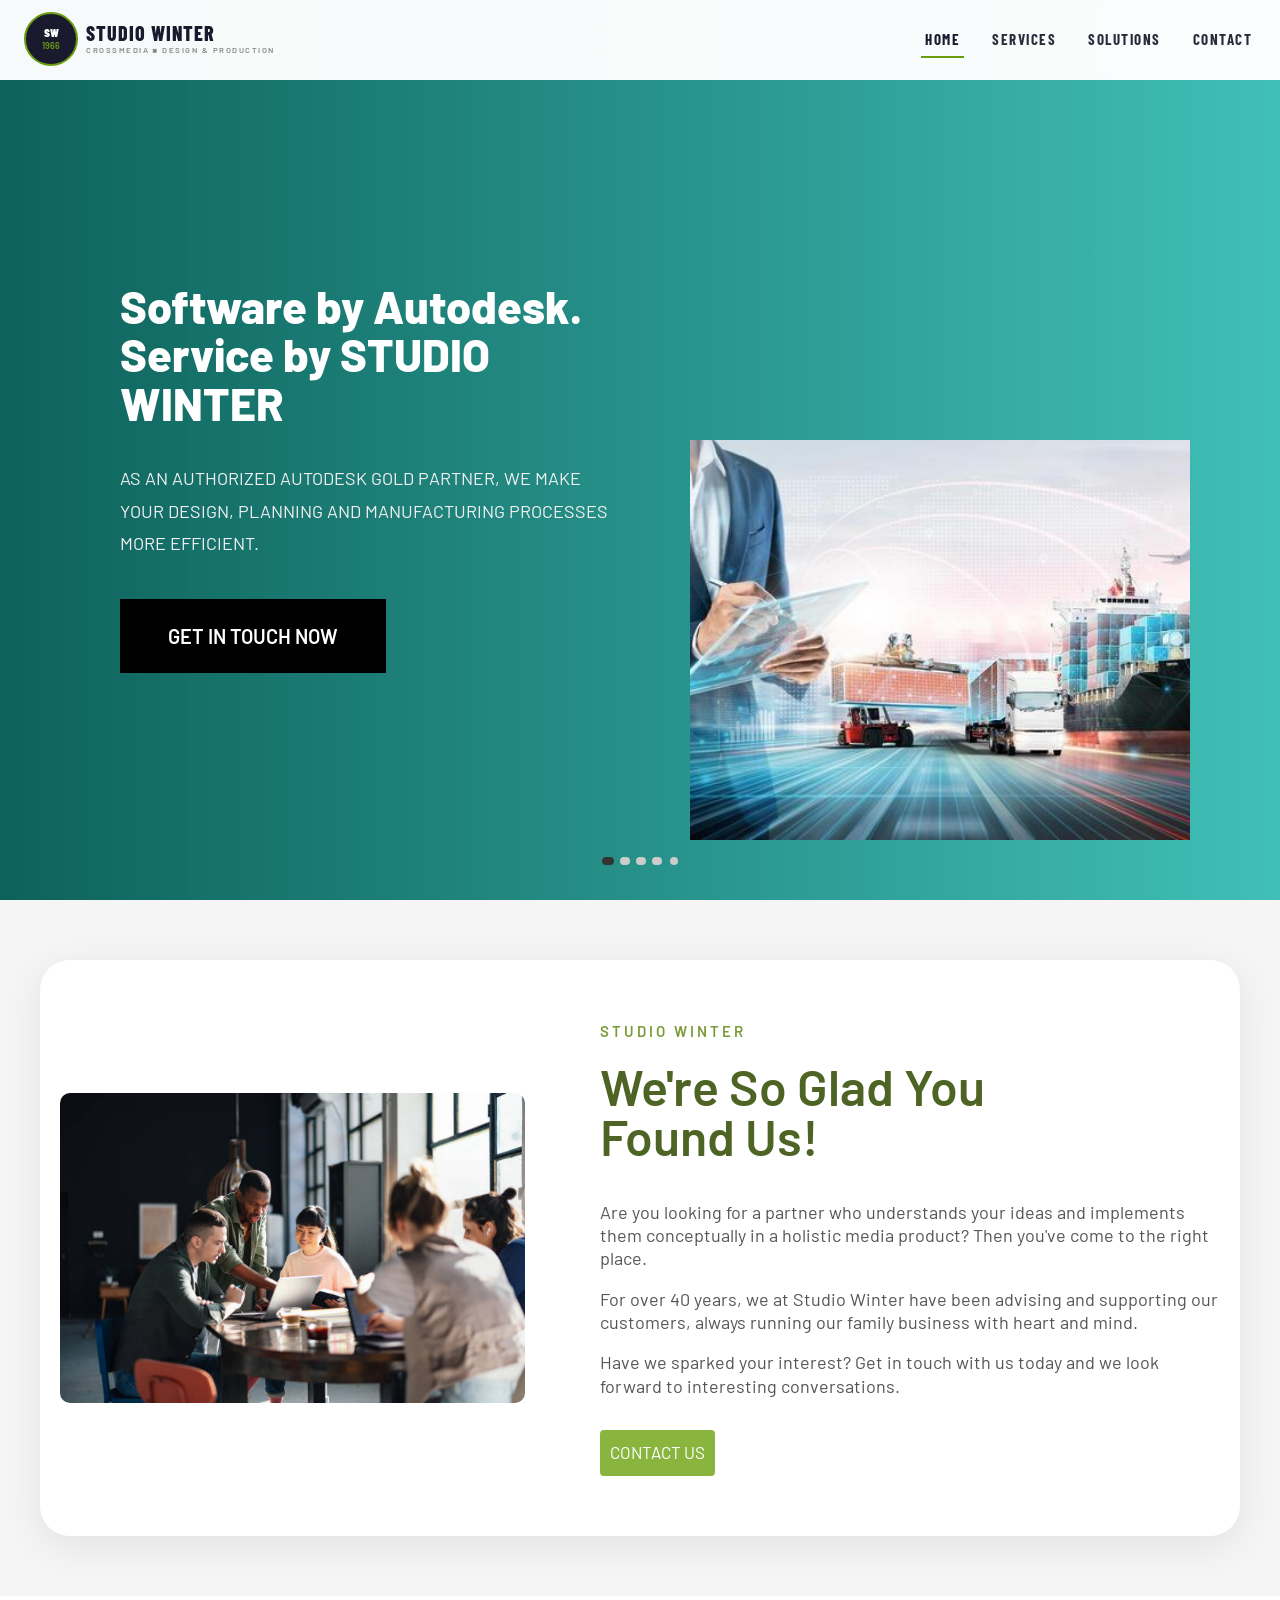
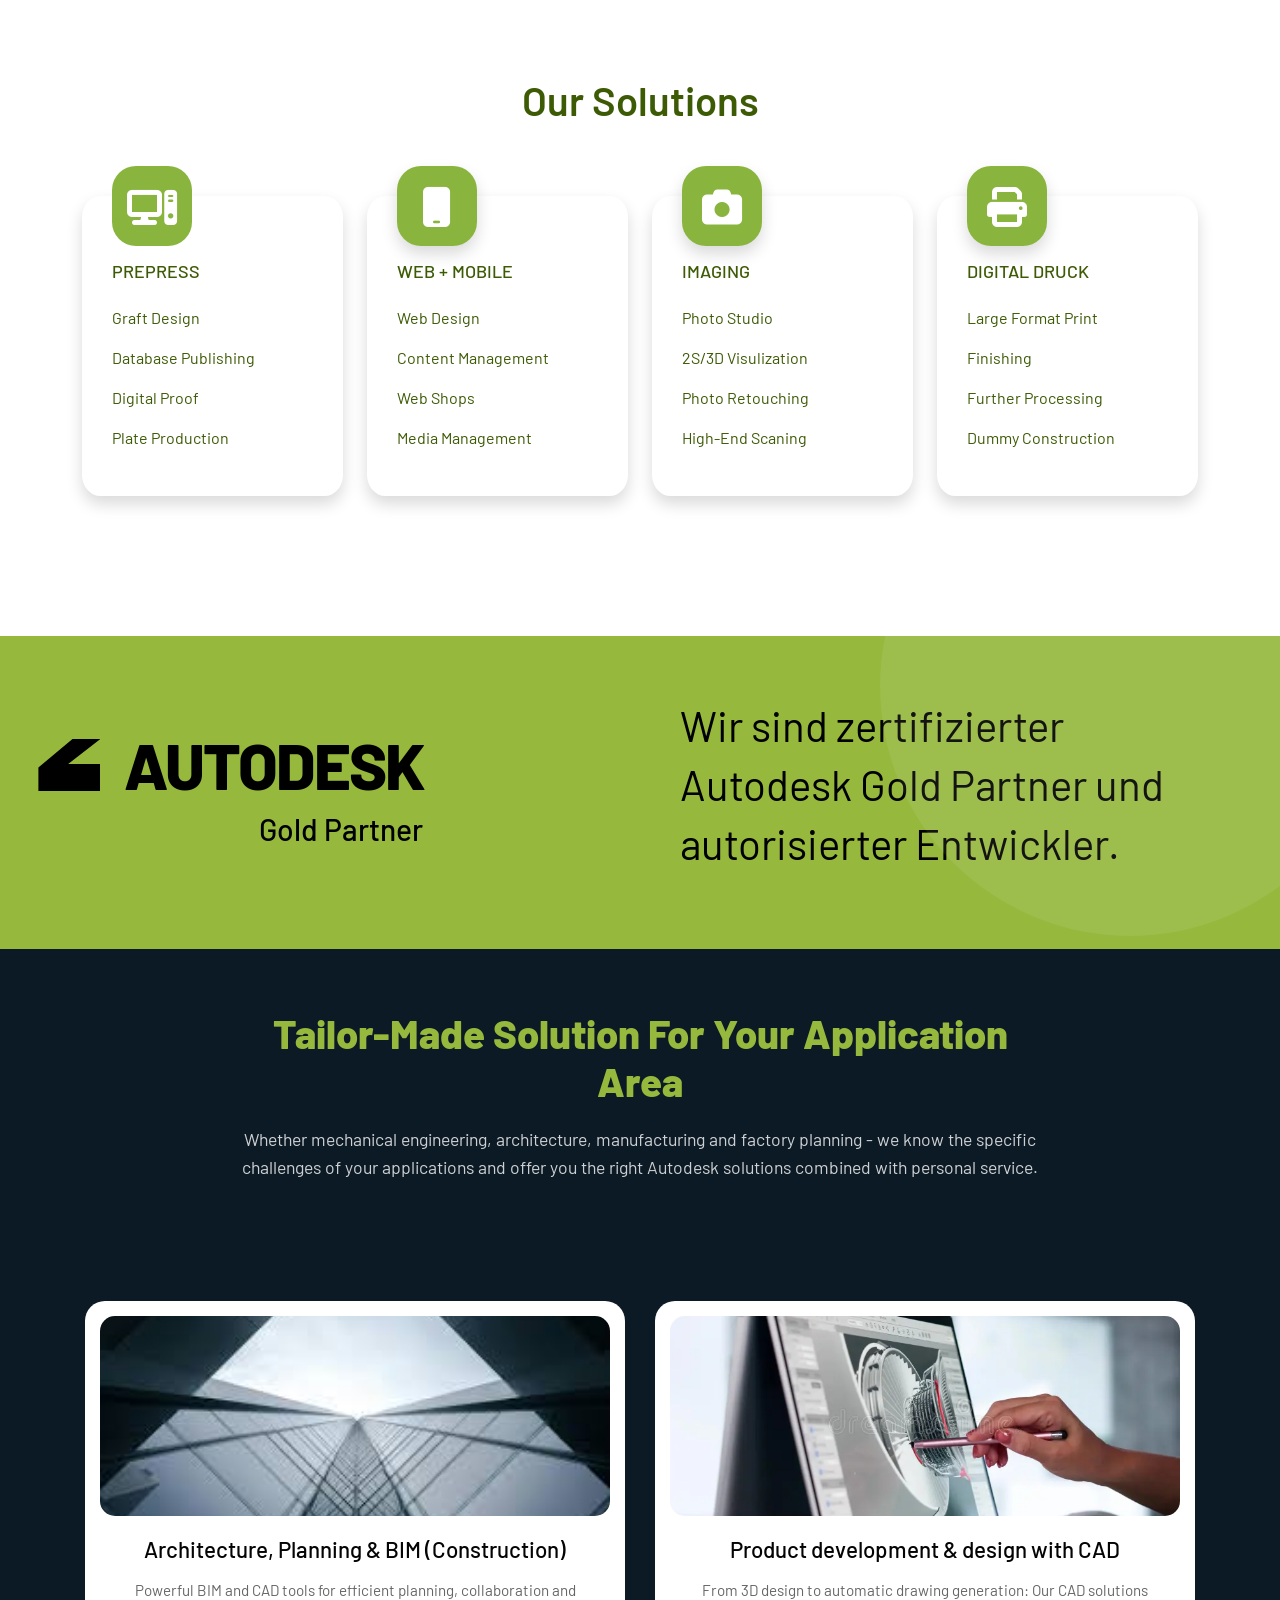
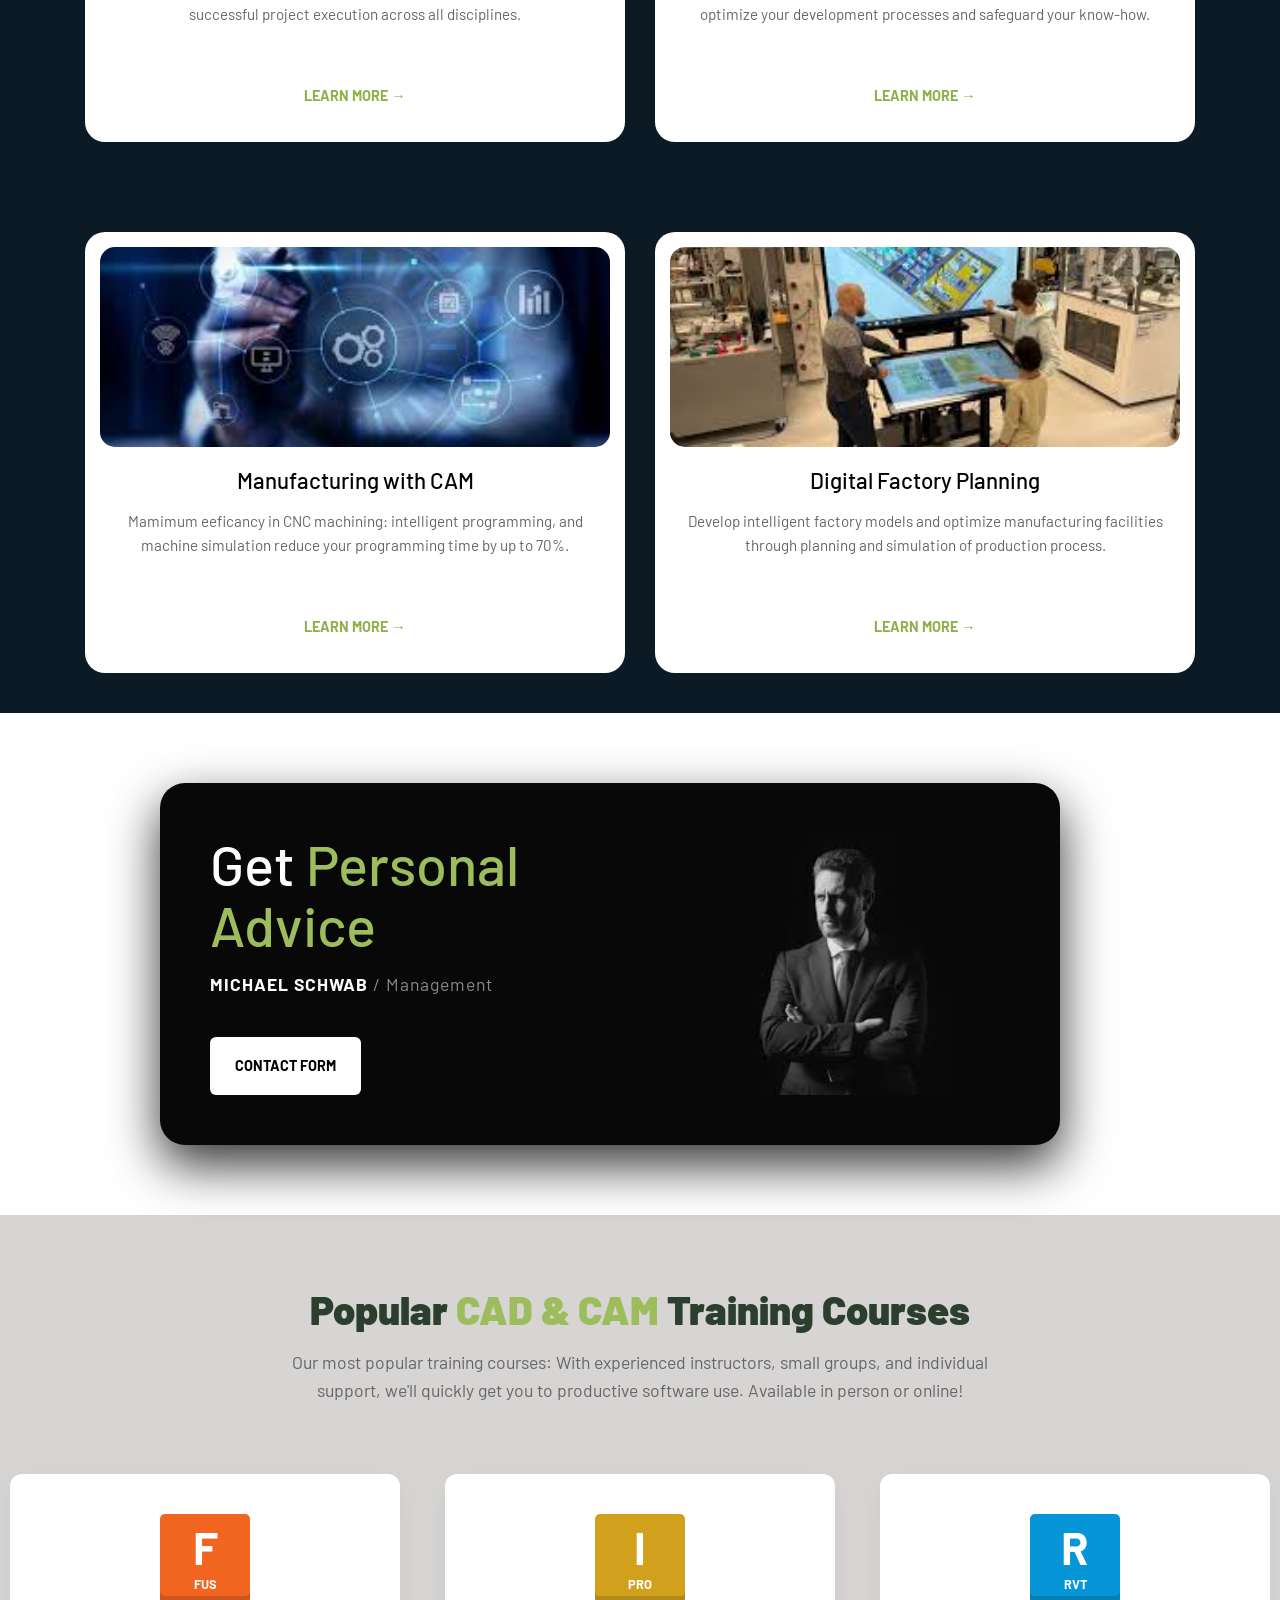
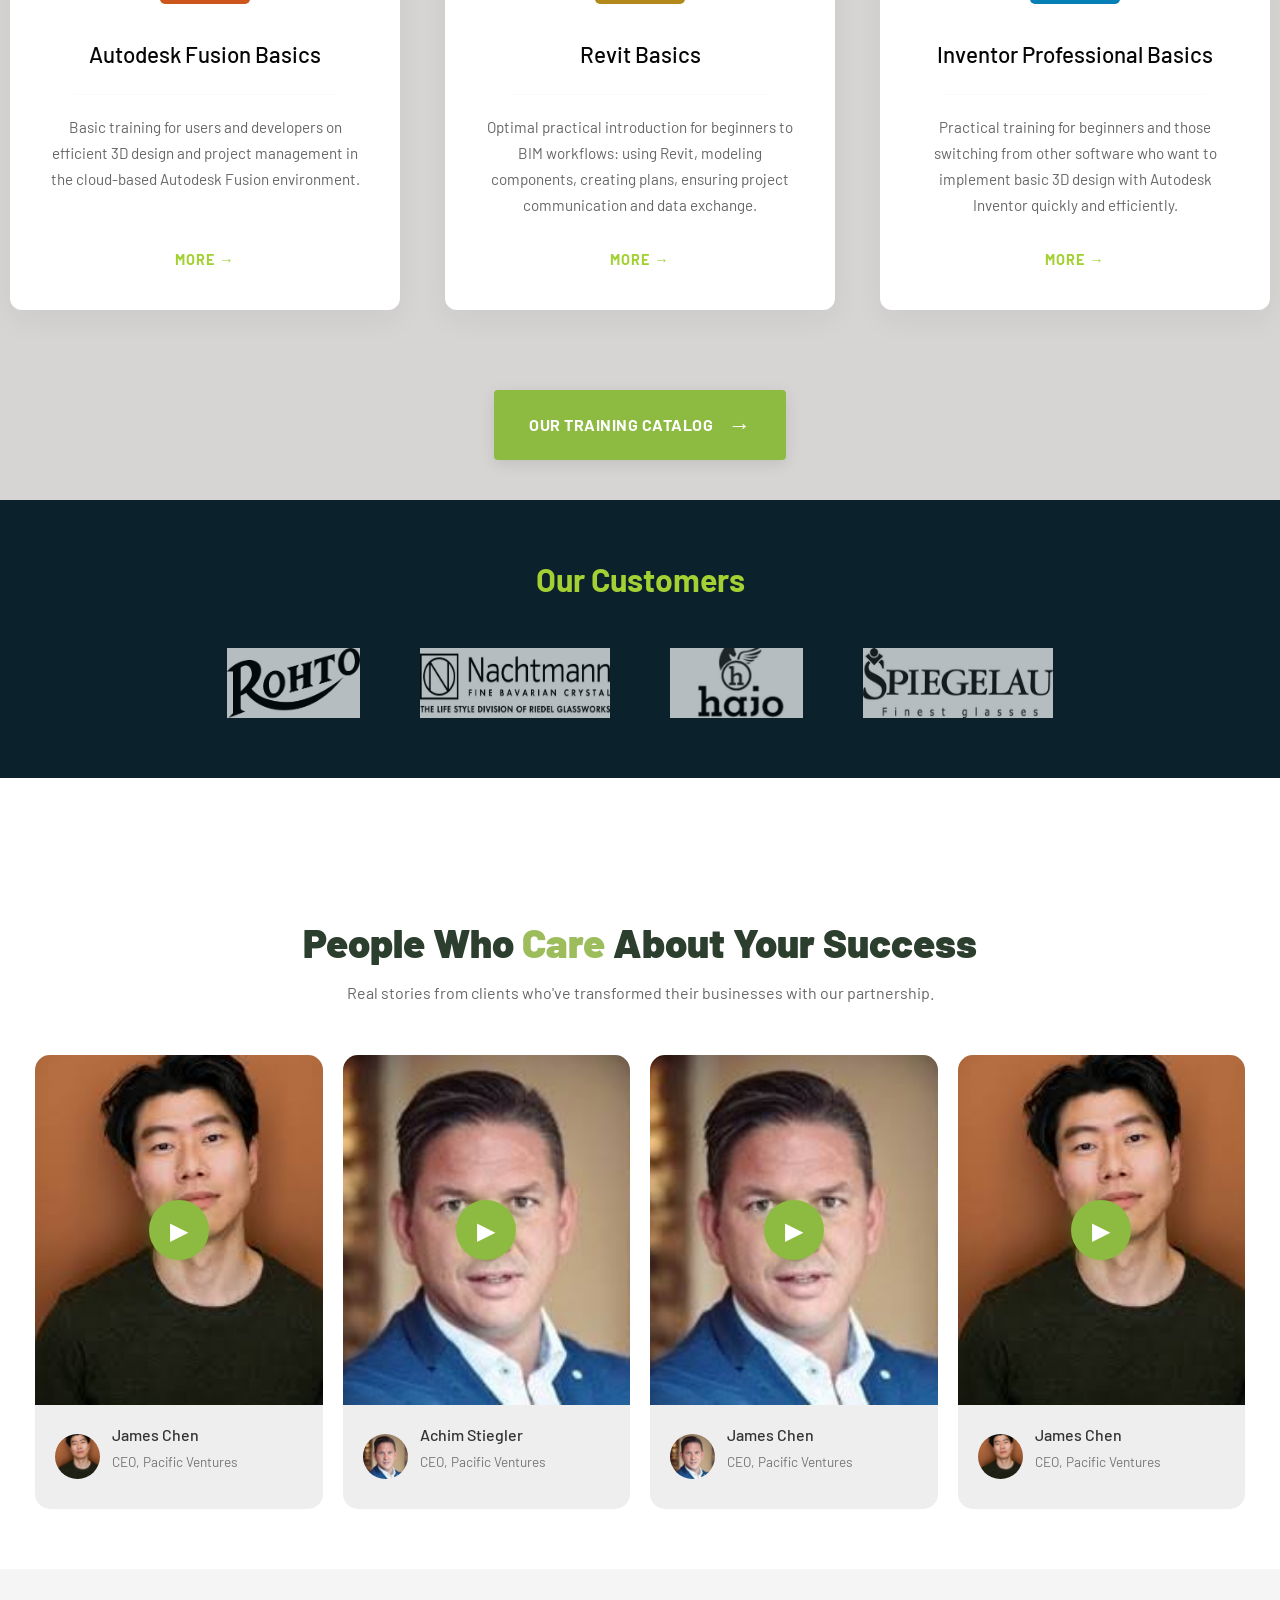
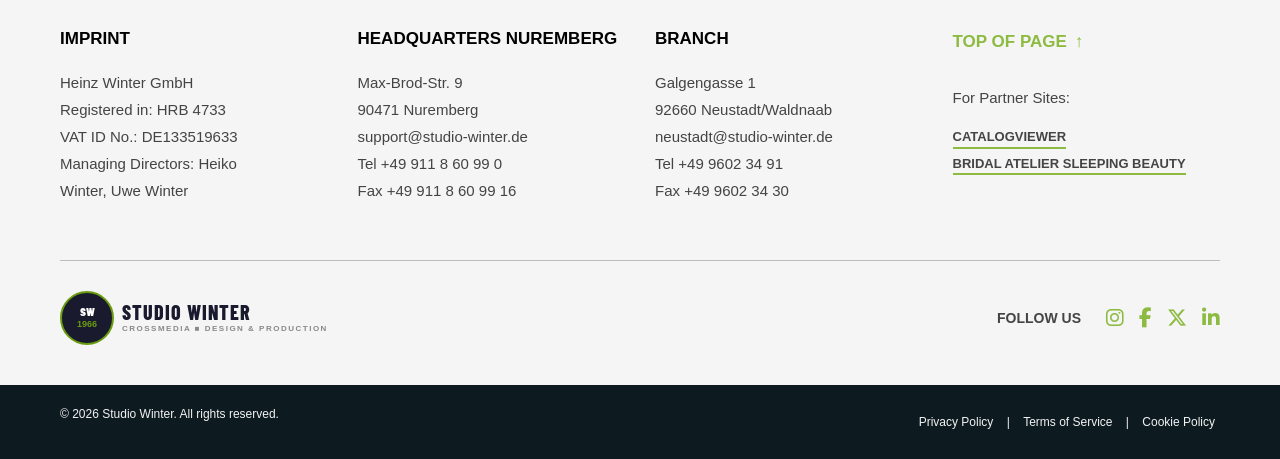
==== commit 4f17f1cc: "Update index.html" ====
--- a/index.html
+++ b/index.html
@@ -75,7 +75,7 @@
         <!-- RIGHT IMAGE -->
         <div class="col-lg-6 hero-right">
 
-          <img src="images\img6.jpg" class="hero-person" alt="hero-img" width="500px" height="400px">
+          <img src="img6.jpg" class="hero-person" alt="hero-img" width="500px" height="400px">
 
         </div>
 
@@ -113,7 +113,7 @@
 
         <div class="col-lg-6 hero-right">
 
-          <img src="images\img4.webp" class="hero-person second-img" alt="" width="500px" height="300px">
+          <img src="img4.webp" class="hero-person second-img" alt="" width="500px" height="300px">
 
         </div>
 
@@ -151,7 +151,7 @@
 
         <div class="col-lg-6 hero-right">
 
-          <img src="images\img8.jpg" class="hero-person third-img" alt="" width="500px" height="300px">
+          <img src="img8.jpg" class="hero-person third-img" alt="" width="500px" height="300px">
 
         </div>
 
@@ -180,7 +180,7 @@
     <!-- LEFT IMAGE -->
     <div class="found-image-box">
 
-      <img src="images/img2.jpg" alt="Office Meeting" class="found-image">
+      <img src="img2.jpg" alt="Office Meeting" class="found-image">
 
     </div>
 
@@ -339,7 +339,7 @@
     <!-- Card 1 -->
     <div class="custom-card">
       <div class="img-box">
-        <img src="images\img9.jpg" alt="Architecture">
+        <img src="img9.jpg" alt="Architecture">
       </div>
       <div class="card-content">
         <h3>Architecture, Planning & BIM (Construction)</h3>
@@ -351,7 +351,7 @@
     <!-- Card 2 -->
     <div class="custom-card">
       <div class="img-box">
-        <img src="images\img10.webp" alt="Product Development">
+        <img src="img10.webp" alt="Product Development">
       </div>
       <div class="card-content">
         <h3>Product development & design with CAD</h3>
@@ -362,7 +362,7 @@
     <!-- Card 3 -->
     <div class="custom-card">
       <div class="img-box">
-        <img src="images\img11.jpg" alt="Architecture">
+        <img src="img11.jpg" alt="Architecture">
       </div>
       <div class="card-content">
         <h3>Manufacturing with CAM </h3>
@@ -374,7 +374,7 @@
     <!-- Card 4 -->
     <div class="custom-card">
       <div class="img-box">
-        <img src="images\img12.jpg" alt="Product Development">
+        <img src="img12.jpg" alt="Product Development">
       </div>
       <div class="card-content">
         <h3>Digital Factory Planning</h3>
@@ -395,7 +395,7 @@
             <button id="contactBtn" class="btn">CONTACT FORM</button>
         </div>
         <div class="image-box">
-          <img src="images\img13.jpg" alt="Michael Schwab" class="profile-img">
+          <img src="img13.jpg" alt="Michael Schwab" class="profile-img">
         </div>
   </section>
 <!--CAD CAM SECTION-->
@@ -460,10 +460,10 @@
         <h2 class="section-title">Our Customers</h2>
         
         <div class="logo-container">
-            <div class="logo-item"><img src="images\logo1.png" alt="Rotho"></div>
-            <div class="logo-item"><img src="images\logo2.jpg" alt="Nachtmann"></div>
-            <div class="logo-item"><img src="images\logo3.jpg" alt="Hajo"></div>
-            <div class="logo-item"><img src=" images\logo4.avif" alt="Spiegelau"></div>
+            <div class="logo-item"><img src="logo1.png" alt="Rotho"></div>
+            <div class="logo-item"><img src="logo2.jpg" alt="Nachtmann"></div>
+            <div class="logo-item"><img src="logo3.jpg" alt="Hajo"></div>
+            <div class="logo-item"><img src=" logo4.avif" alt="Spiegelau"></div>
         </div>
     </section>  
 <!--VEDIO TESTIMONIALS SECTION-->
@@ -479,11 +479,11 @@
         <!-- card 1 -->
         <div class="story-card animate-up">
             <div class="video-thumb">
-                <img src="images\james.jpg" alt="Client">
+                <img src="james.jpg" alt="Client">
                 <button class="play-btn" onclick="window.open('https://youtu.be', '_blank')"><span>▶</span></button>
             </div>
             <div class="card-footer">
-                <img src="images\james.jpg" class="profile-pic" alt="CEO">
+                <img src="james.jpg" class="profile-pic" alt="CEO">
                 <div class="info">
                     <h4>James Chen</h4>
                     <p>CEO, Pacific Ventures</p>
@@ -494,11 +494,11 @@
         <!-- card 2 -->
         <div class="story-card animate-up" style="animation-delay: 0.2s;">
             <div class="video-thumb">
-                <img src="images\achim.jpg" alt="Client">
+                <img src="achim.jpg" alt="Client">
                 <button class="play-btn" onclick="window.open('https://youtu.be', '_blank')"><span>▶</span></button>
             </div>
             <div class="card-footer">
-                <img src="images\achim.jpg" class="profile-pic" alt="CEO">
+                <img src="achim.jpg" class="profile-pic" alt="CEO">
                 <div class="info">
                     <h4>Achim Stiegler</h4>
                     <p>CEO, Pacific Ventures</p>
@@ -509,11 +509,11 @@
         <!-- card 3 -->
         <div class="story-card animate-up" style="animation-delay: 0.4s;">
             <div class="video-thumb">
-                <img src="images\achim.jpg" alt="Client">
+                <img src="achim.jpg" alt="Client">
                 <button class="play-btn" onclick="window.open('https://youtu.be', '_blank')"><span>▶</span></button>
             </div>
             <div class="card-footer">
-                <img src="images\achim.jpg" class="profile-pic" alt="CEO">
+                <img src="achim.jpg" class="profile-pic" alt="CEO">
                 <div class="info">
                     <h4>James Chen</h4>
                     <p>CEO, Pacific Ventures</p>
@@ -524,11 +524,11 @@
         <!-- card 4 -->
         <div class="story-card animate-up" style="animation-delay: 0.6s;">
             <div class="video-thumb">
-                <img src="images\james.jpg" alt="Client">
+                <img src="james.jpg" alt="Client">
                 <button class="play-btn" onclick="window.open('https://youtu.be', '_blank')"><span>▶</span></button>
             </div>
             <div class="card-footer">
-                <img src="images\james.jpg" class="profile-pic" alt="CEO">
+                <img src="james.jpg" class="profile-pic" alt="CEO">
                 <div class="info">
                     <h4>James Chen</h4>
                     <p>CEO, Pacific Ventures</p>
@@ -608,7 +608,6 @@
         </div>
     </div>
 
-    <!-- बॉटम पार्ट: कॉपीराइट और लीगल लिंक्स -->
     <div class="footer-bottom">
         <div class="footer-container bottom-flex">
             <p>© 2026 Studio Winter. All rights reserved.</p>
@@ -626,4 +625,4 @@
 <script src="https://cdn.jsdelivr.net/npm/bootstrap@5.3.3/dist/js/bootstrap.bundle.min.js"></script>
 <script src="script.js"></script>
 </body>
-</html>+</html>
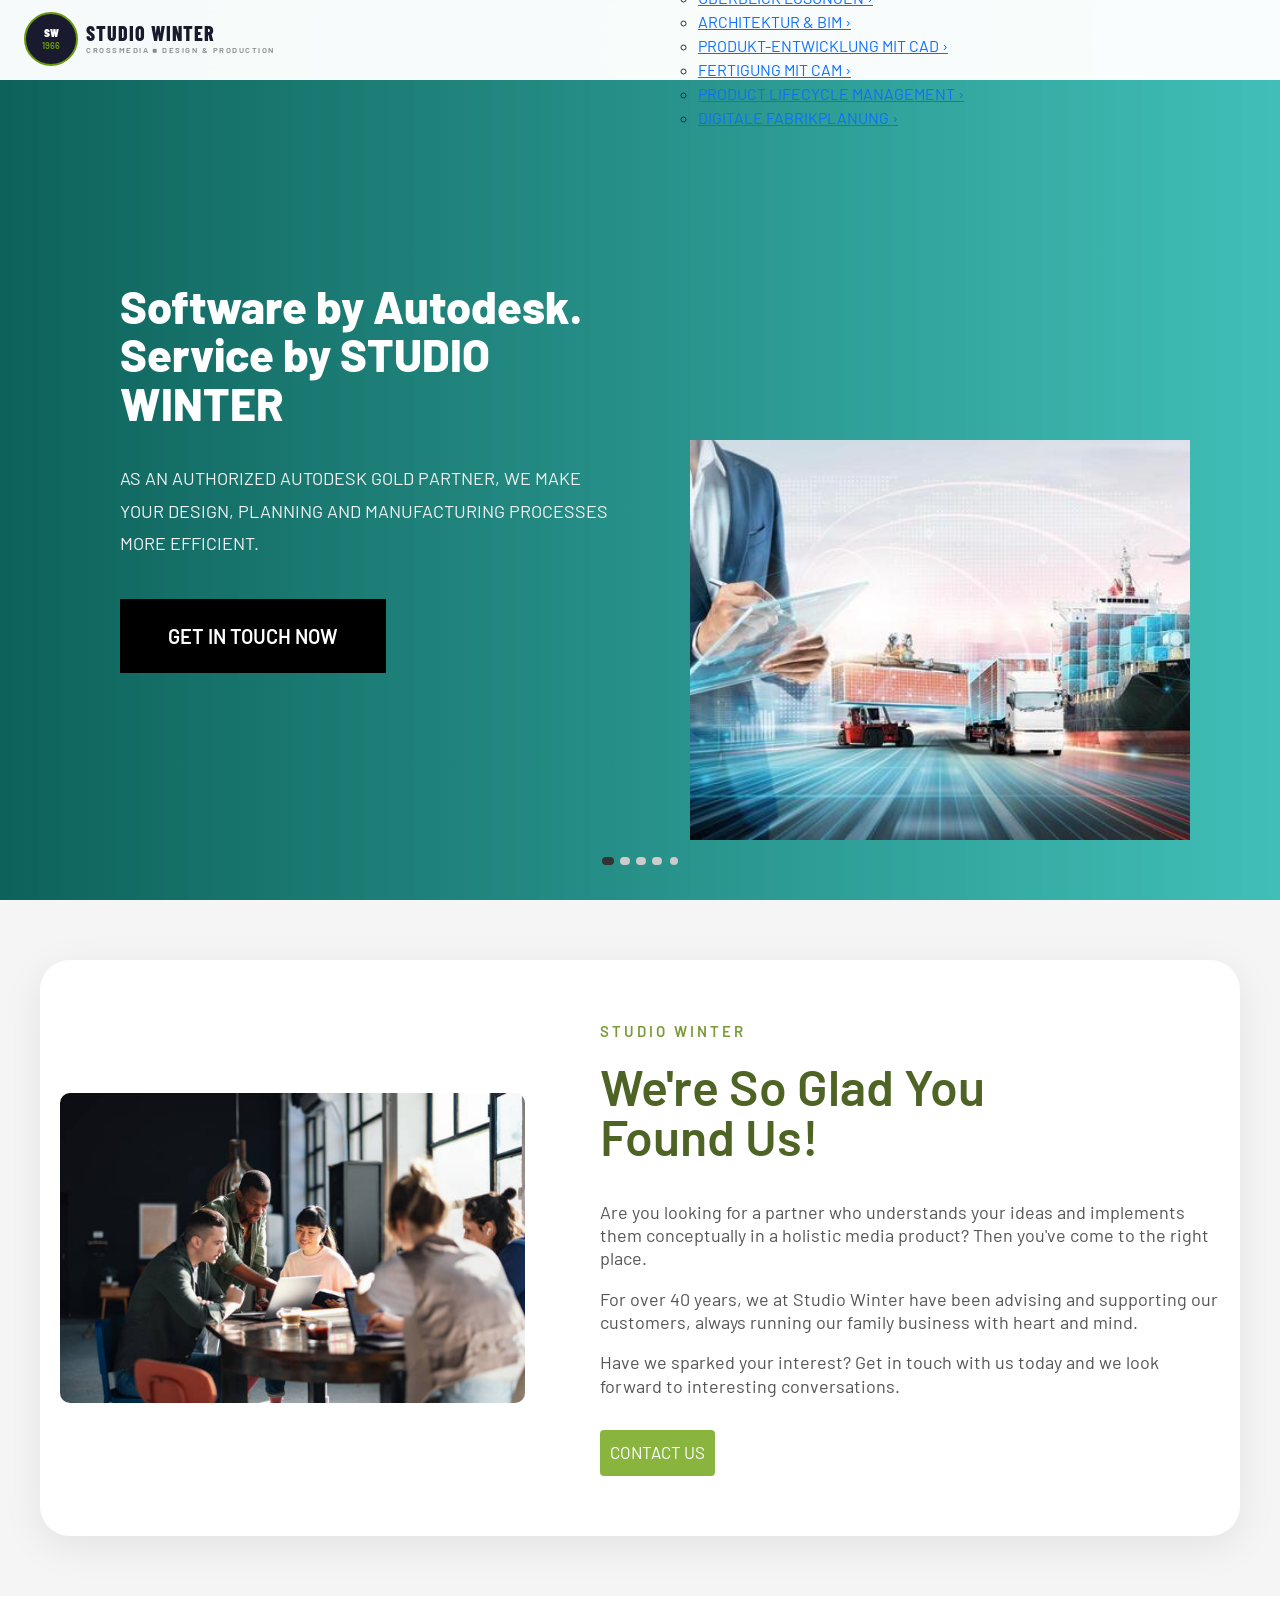
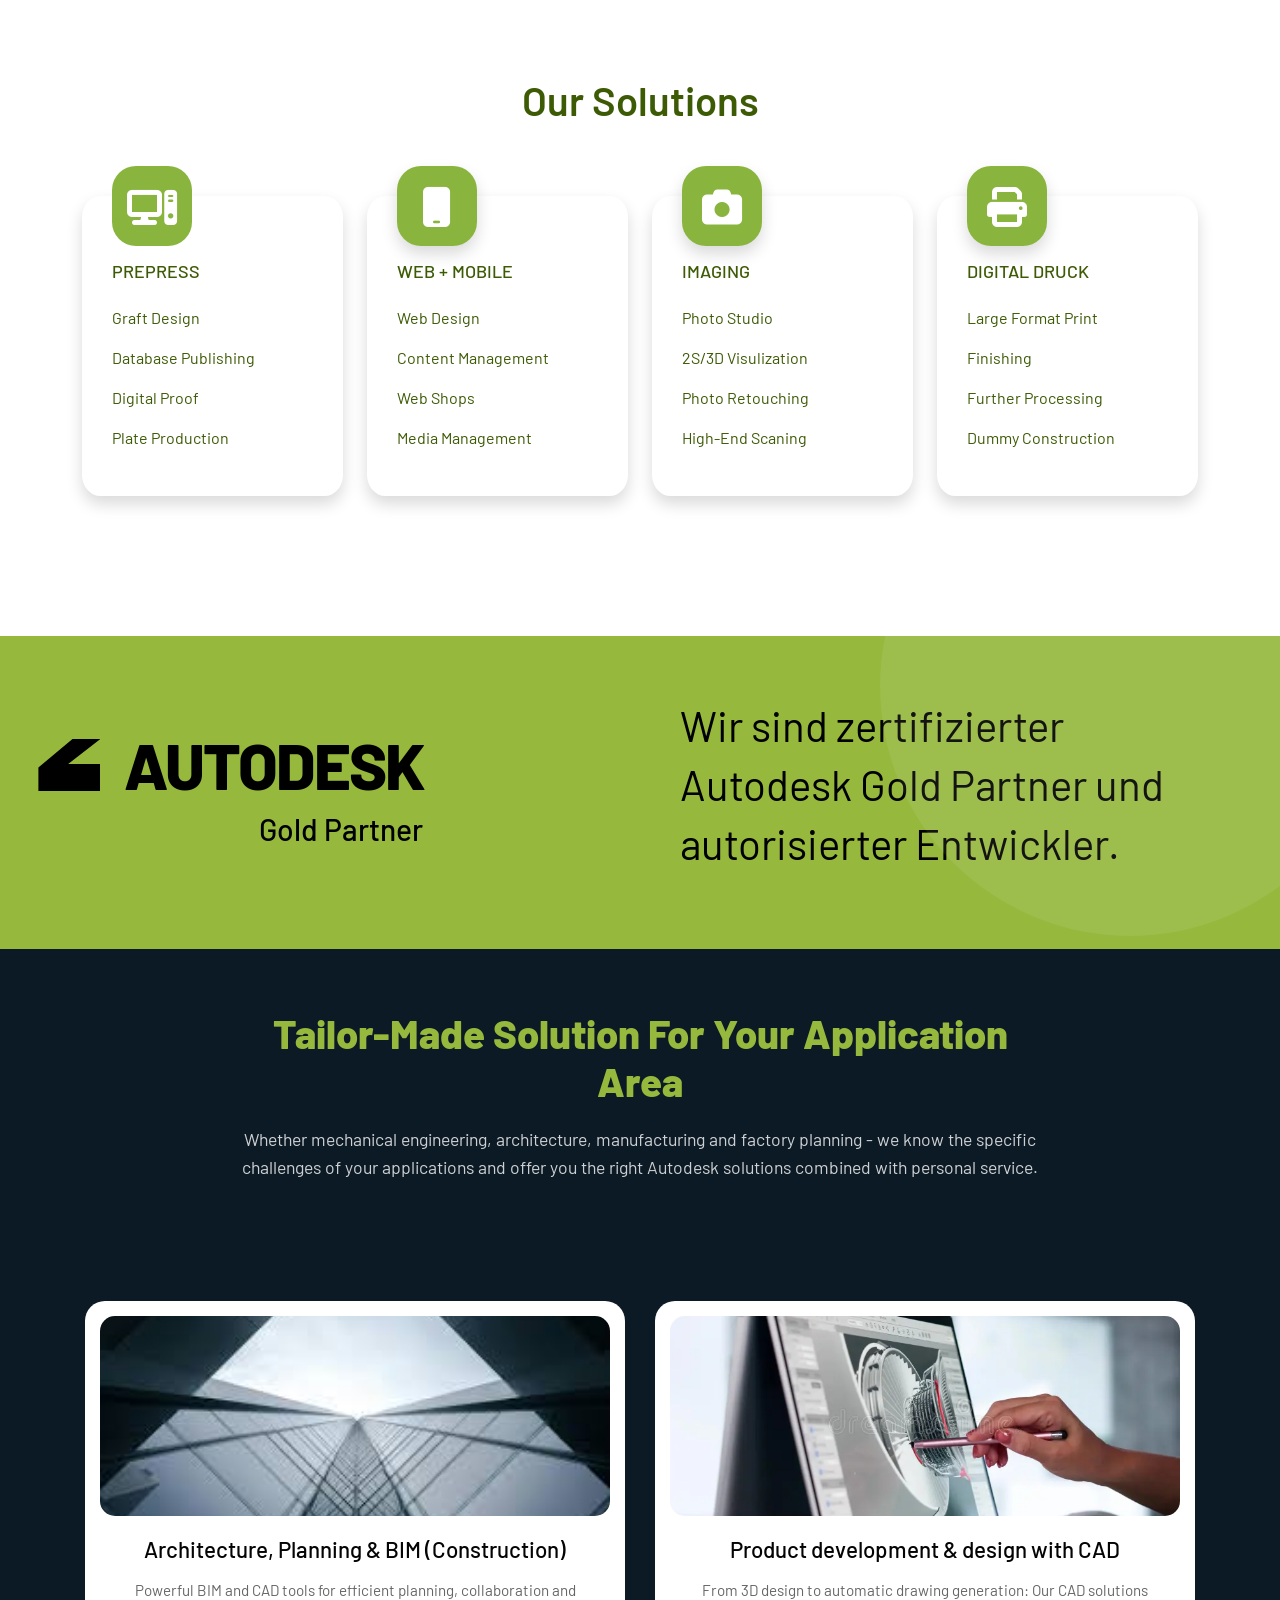
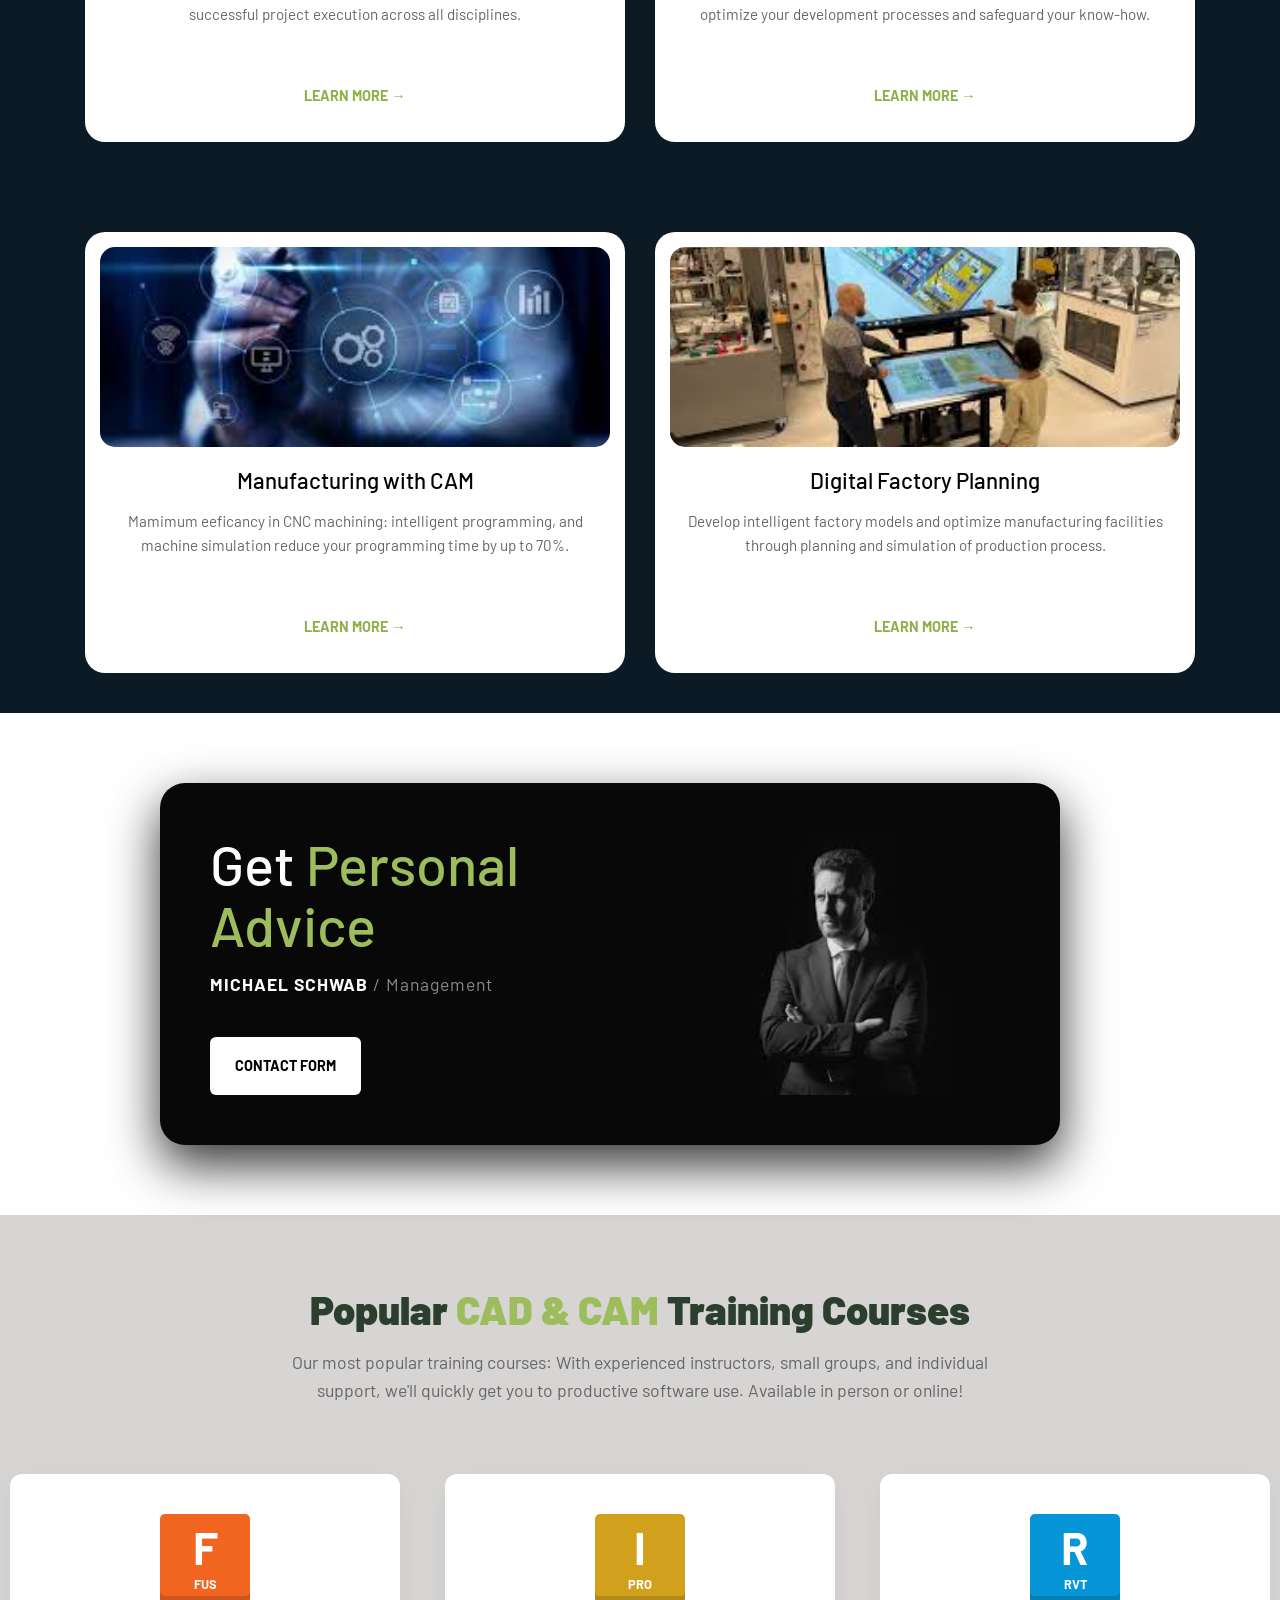
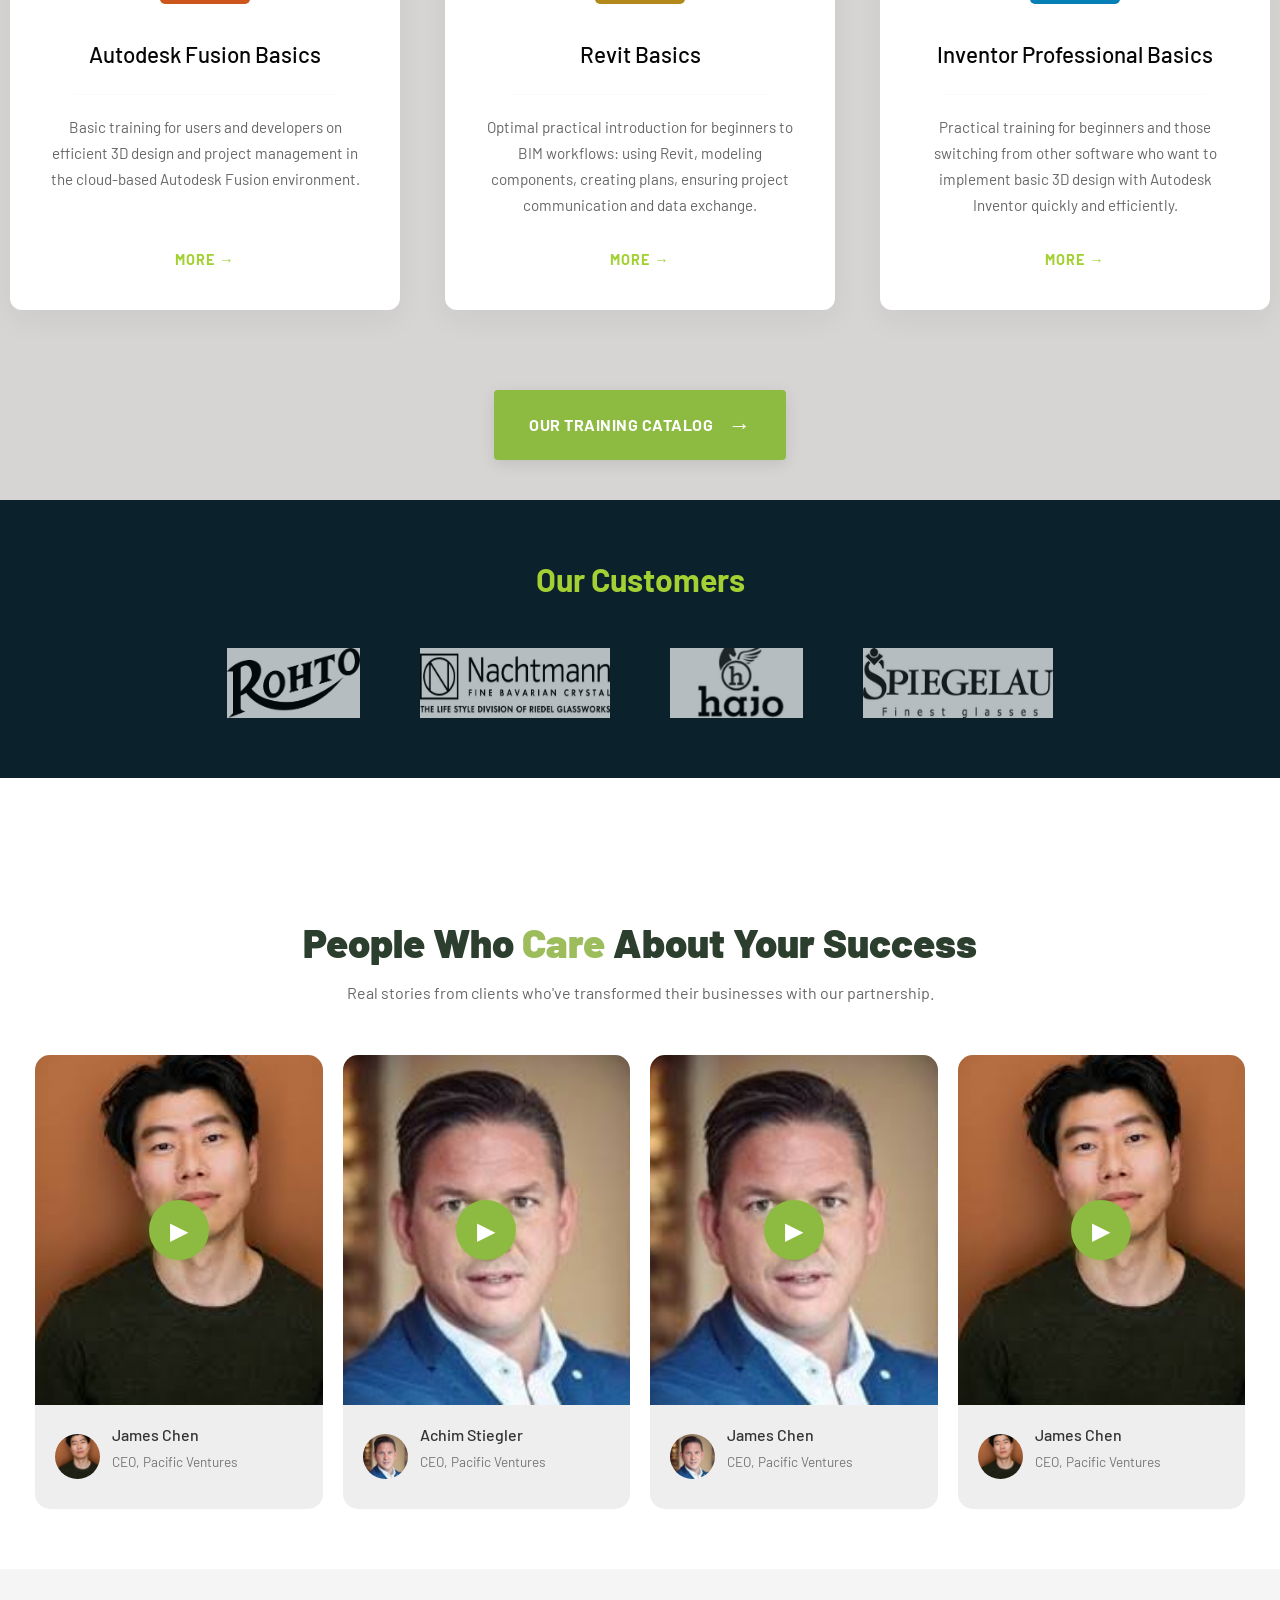
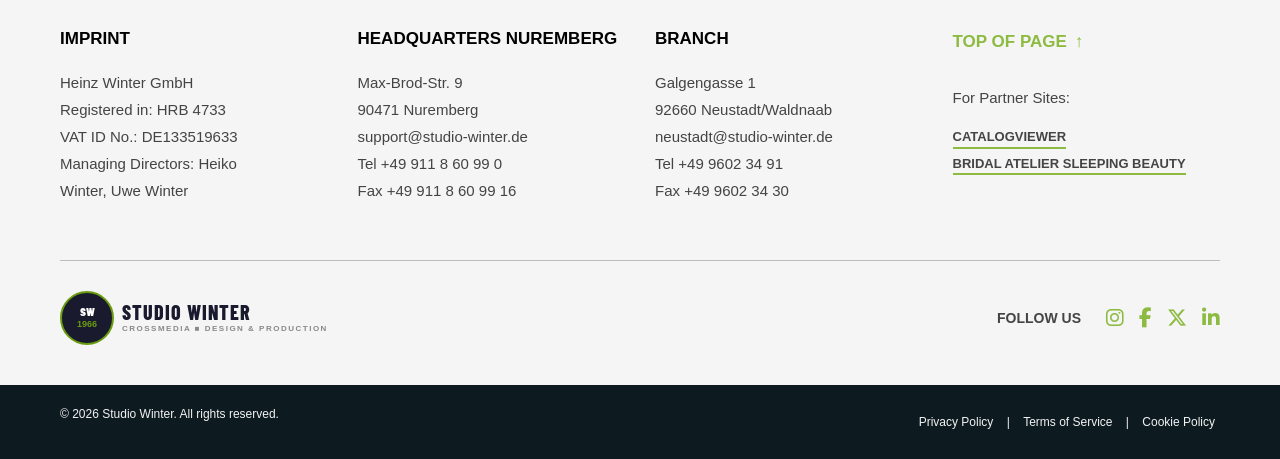
==== commit 48d486fe: "Update index.html" ====
--- a/index.html
+++ b/index.html
@@ -31,12 +31,28 @@
     </button>
     <div class="collapse navbar-collapse justify-content-end" id="navMenu">
       <ul class="navbar-nav gap-lg-4">
-        <li class="nav-item"><a class="nav-link active" href="#home" data-section="home">HOME</a></li>
-        <li class="nav-item"><a class="nav-link" href="#services" data-section="services">SERVICES</a></li>
-        <li class="nav-item"><a class="nav-link" href="#solutions" data-section="solutions">SOLUTIONS</a></li>
-        <li class="nav-item"><a class="nav-link" href="#contact" data-section="contact">CONTACT</a></li>
+    
+    <!-- HOME Tab with Submenu -->
+        <li class="nav-item dropdown">
+           <a class="nav-link active dropdown-toggle" href="#home" id="homeDropdown" role="button" data-bs-toggle="dropdown" aria-expanded="false">
+             HOME <span class="arrow">›</span>
+           </a>
+           <ul class="submenu-list">
+             <li><a href="#">ÜBERBLICK LÖSUNGEN <span class="side-arrow">›</span></a></li>
+             <li><a href="#">ARCHITEKTUR & BIM <span class="side-arrow">›</span></a></li>
+        <li><a href="#">PRODUKT-ENTWICKLUNG MIT CAD <span class="side-arrow">›</span></a></li>
+        <li><a href="#">FERTIGUNG MIT CAM <span class="side-arrow">›</span></a></li>
+        <li><a href="#">PRODUCT LIFECYCLE MANAGEMENT <span class="side-arrow">›</span></a></li>
+        <li><a href="#">DIGITALE FABRIKPLANUNG <span class="side-arrow">›</span></a></li>
       </ul>
-    </div>
+    </li>
+
+    <li class="nav-item"><a class="nav-link" href="#services" data-section="services">SERVICES</a></li>
+    <li class="nav-item"><a class="nav-link" href="#solutions" data-section="solutions">SOLUTIONS</a></li>
+    <li class="nav-item"><a class="nav-link" href="#contact" data-section="contact">CONTACT</a></li>
+  </ul>
+</div>
+
   </div>
 </nav>
 
